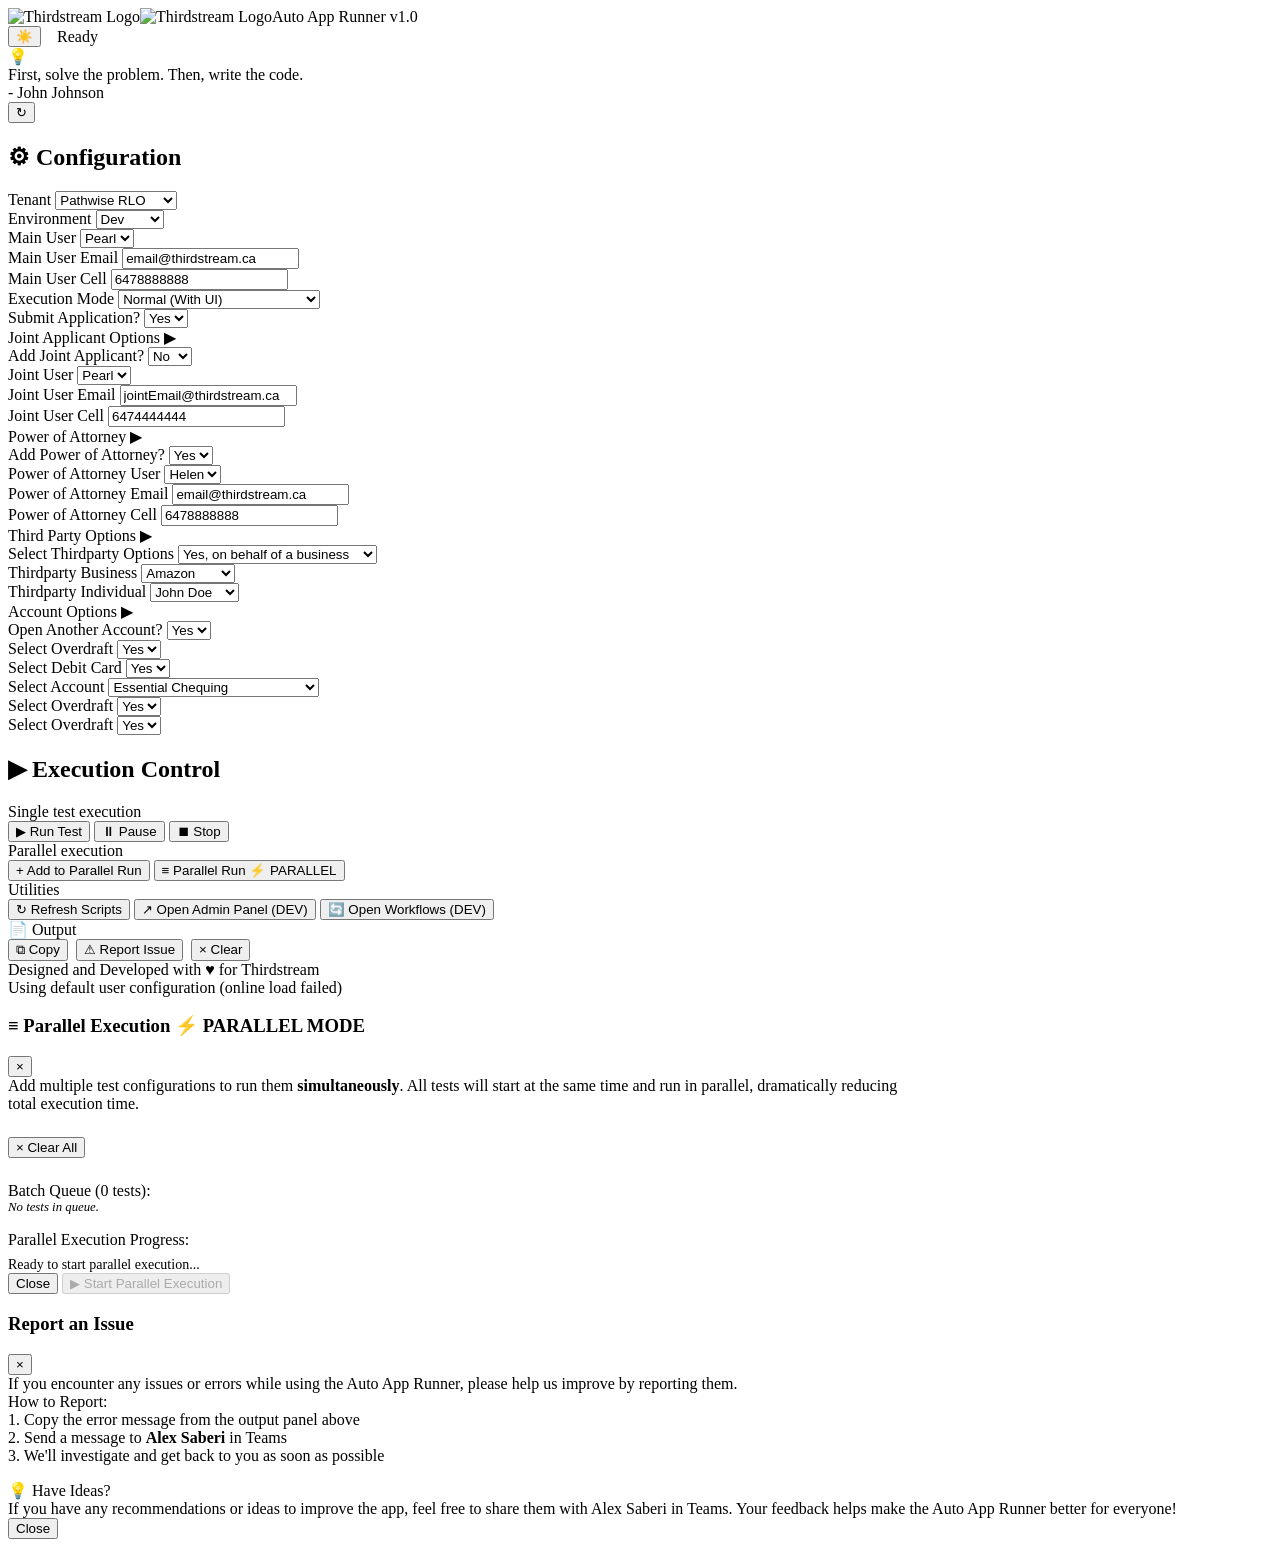
==== index.html @ 560a6ca7 "Add files via upload" ====
<!DOCTYPE html>
<html lang="en">
<head>
  <meta charset="UTF-8" />
  <meta name="viewport" content="width=device-width, initial-scale=1.0" />
  <title>Auto App Runner - Thirdstream</title>
  <link rel="stylesheet" href="styless.css">
</head>
<body>
  <div class="app-container">
    <!-- Header -->
    <header class="header">
      <div class="header-content">
        <!-- Company Logo & App Title -->
        <div style="display: flex; align-items: center;">
          <!-- Light theme logo -->
          <img src="https://static.wixstatic.com/media/897684_688e9adf83024feca004f62407679ec3~mv2.png/v1/fill/w_274,h_61,al_c,q_85,usm_0.66_1.00_0.01,enc_avif,quality_auto/1.png" 
               alt="Thirdstream Logo" 
               class="company-logo light">
          <!-- Dark theme logo -->
          <img src="https://static.wixstatic.com/media/897684_e3dcea3ddc734ebba8bbfc84084799ba~mv2.png/v1/crop/x_279,y_426,w_4721,h_1206/fill/w_242,h_62,al_c,q_85,usm_0.66_1.00_0.01,enc_avif,quality_auto/2.png" 
               alt="Thirdstream Logo" 
               class="company-logo dark">
          <div class="app-title">
            <span class="app-name">Auto App Runner</span>
            <span class="version-tag">v1.0</span>
          </div>
        </div>
        
        <div style="display: flex; align-items: center; gap: 1rem;">
          <!-- Theme Toggle -->
          <button id="themeToggle" class="theme-toggle" title="Toggle theme">
            <div class="theme-toggle-slider">
              <span id="themeIcon">☀️</span>
            </div>
          </button>
          
          <!-- Status Indicator -->
          <div id="statusIndicator" class="status-indicator ready">
            <div class="status-dot"></div>
            <span id="statusText">Ready</span>
          </div>
        </div>
      </div>
    </header>

    <!-- Main Content -->
    <main class="main-content">
      <!-- Daily Motivation Banner -->
      <div class="motivation-banner">
        <div class="motivation-content">
          <div class="motivation-icon">💡</div>
          <div class="motivation-text">
            <div class="motivation-quote" id="motivationQuote">
              "Quality is not an act, it is a habit."
            </div>
            <div class="motivation-author" id="motivationAuthor">
              - Aristotle
            </div>
          </div>
          <button class="motivation-refresh" id="refreshMotivation" title="New quote">
            ↻
          </button>
        </div>
      </div>

      <div class="content-grid">
        <!-- Configuration Panel -->
        <div class="card">
          <div class="card-header">
            <h2 class="card-title">
              ⚙ Configuration
            </h2>
          </div>
          <div class="card-body">
            <!-- Basic Settings -->
            <div class="form-section">
              <div class="form-group">
                <label class="form-label" for="scriptSelect">Tenant</label>
                <select id="scriptSelect" class="form-control">
                  <option value="pathwise">Pathwise RLO</option>
                  <option value="kawartha">Kawartha RDO</option>
                  <option value="sunshine">Sunshine RDO</option>
                  <option value="hubert">Hubert RDO</option>
                  <option value="assiniboine">Assiniboine</option>
                  <option value="coastal">Coastal RLO</option>
                  <option value="wealthone">WealthOne RDO</option>
                  <option value="vancity">Vancity</option>
                  <option value="keystonerdo">Keystone RDO</option>
                  <option value="keystonerdi">Keystone RDI</option>
                  <option value="parama">Parama RDI</option>
                  <option value="rocky">Rocky RDO</option>
                </select>
              </div>

              <div class="form-grid">
                <div class="form-group">
                  <label class="form-label" for="envSelect">Environment</label>
                  <select id="envSelect" class="form-control">
                    <option value="dev">Dev</option>
                    <option value="qa">QA</option>
                    <option value="test">Test</option>
                    <option value="staging">Staging</option>
                    <option value="prod">Prod</option>
                  </select>
                </div>
                
                <div class="form-group">
                  <label class="form-label" for="mainUserSelect">Main User</label>
                  <select id="mainUserSelect" class="form-control">
                    <option>Pearl</option>
                    <option>Chrit</option>
                  </select>
                </div>
              </div>

              <div class="form-grid">
                <div class="form-group">
                  <label class="form-label" for="mainEmail">Main User Email</label>
                  <input type="email" id="mainEmail" class="form-control" placeholder="alex.saberi@thirdstream.ca" value="email@thirdstream.ca" />
                </div>
                
                <div class="form-group">
                  <label class="form-label" for="mainCell">Main User Cell</label>
                  <input type="text" id="mainCell" class="form-control" placeholder="6478543392" value="6478888888" />
                </div>
              </div>

              <div class="form-group">
                <label class="form-label" for="executionMode">Execution Mode</label>
                <select id="executionMode" class="form-control">
                  <option value="headed">Normal (With UI)</option>
                  <option value="headless">Headless (Without UI - Faster)</option>
                  <option value="debug">Debug (Step-by-step with UI)</option>
                </select>
              </div>

              <div class="form-group">
                <label class="form-label" for="submitApplication">Submit Application?</label>
                <select id="submitApplication" class="form-control">
                  <option value="Yes">Yes</option>
                  <option value="No">No</option>
                </select>
              </div>
            </div>

            <!-- Dynamic Sections -->
            <!-- Joint Applicant Section -->
            <div id="jointSection" class="toggle-section hidden">
              <div class="toggle-header" onclick="toggleSection('jointContent')">
                <span>Joint Applicant Options</span>
                <span class="toggle-icon">▶</span>
              </div>
              <div id="jointContent" class="toggle-content">
                <div class="form-group">
                  <label class="form-label" for="addJointSelect">Add Joint Applicant?</label>
                  <select id="addJointSelect" class="form-control">
                    <option value="No">No</option>
                    <option value="Yes">Yes</option>
                  </select>
                </div>

                <div class="form-group">
                  <label class="form-label" for="jointUserSelect">Joint User</label>
                  <select id="jointUserSelect" class="form-control">
                    <option>Helen</option>
                    <option>Sherri</option>
                    <option>Morgan</option>
                    <option>Francisco</option>
                    <option>Rhoda</option>
                    <option>Maximo</option>
                    <option>Kasey</option>
                    <option>Sid</option>
                    <option>Ambrose</option>
                    <option>Scot</option>
                    <option>Mona</option>
                    <option>Anne</option>
                    <option>Gino</option>
                    <option>Stan</option>
                  </select>
                </div>

                <div class="form-grid">
                  <div class="form-group">
                    <label class="form-label" for="jointEmail">Joint User Email</label>
                    <input type="email" id="jointEmail" class="form-control" placeholder="joint.alex.saberi@thirdstream.ca" value="jointEmail@thirdstream.ca" />
                  </div>
                  
                  <div class="form-group">
                    <label class="form-label" for="jointCell">Joint User Cell</label>
                    <input type="text" id="jointCell" class="form-control" placeholder="6478543394" value="6474444444" />
                  </div>
                </div>
              </div>
            </div>

            <!-- Power of Attorney Section -->
            <div id="powerSection" class="toggle-section hidden">
              <div class="toggle-header" onclick="toggleSection('powerContent')">
                <span>Power of Attorney</span>
                <span class="toggle-icon">▶</span>
              </div>
              <div id="powerContent" class="toggle-content">
                <div class="form-group">
                  <label class="form-label" for="addPowerOfAttorney">Add Power of Attorney?</label>
                  <select id="addPowerOfAttorney" class="form-control">
                    <option value="Yes">Yes</option>
                    <option value="No">No</option>
                  </select>
                </div>

                <div class="form-group">
                  <label class="form-label" for="powerUserSelect">Power of Attorney User</label>
                  <select id="powerUserSelect" class="form-control">
                    <option>Helen</option>
                    <option>Tom</option>
                  </select>
                </div>

                <div class="form-grid">
                  <div class="form-group">
                    <label class="form-label" for="powerEmail">Power of Attorney Email</label>
                    <input type="email" id="powerEmail" class="form-control" placeholder="alex.saberi@thirdstream.ca" value="email@thirdstream.ca" />
                  </div>
                  
                  <div class="form-group">
                    <label class="form-label" for="powerCell">Power of Attorney Cell</label>
                    <input type="text" id="powerCell" class="form-control" placeholder="6478543392" value="6478888888" />
                  </div>
                </div>
              </div>
            </div>

            <!-- Third Party Section -->
            <div id="thirdpartySection" class="toggle-section hidden">
              <div class="toggle-header" onclick="toggleSection('thirdpartyContent')">
                <span>Third Party Options</span>
                <span class="toggle-icon">▶</span>
              </div>
              <div id="thirdpartyContent" class="toggle-content">
                <div class="form-group">
                  <label class="form-label" for="selectThirdpartyOptions">Select Thirdparty Options</label>
                  <select id="selectThirdpartyOptions" class="form-control">
                    <option value="Yes, on behalf of a business">Yes, on behalf of a business</option>
                    <option value="Yes, on behalf of an individual">Yes, on behalf of an individual</option>
                    <option value="No">No</option>
                  </select>
                </div>

                <div class="form-group" id="thirdpartyBusinessGroup">
                  <label class="form-label" for="thirdpartyBusiness">Thirdparty Business</label>
                  <select id="thirdpartyBusiness" class="form-control">
                    <option value="amazon">Amazon</option>
                    <option value="thirdstream">Thirdstream</option>
                  </select>
                </div>

                <div class="form-group hidden" id="thirdpartyIndividualGroup">
                  <label class="form-label" for="thirdpartyIndividual">Thirdparty Individual</label>
                  <select id="thirdpartyIndividual" class="form-control">
                    <option value="johnDoe">John Doe</option>
                    <option value="janeSmith">Jane Smith</option>
                  </select>
                </div>
              </div>
            </div>

            <!-- Account Options Section -->
            <div id="accountOptionsSection" class="toggle-section hidden">
              <div class="toggle-header" onclick="toggleSection('accountContent')">
                <span>Account Options</span>
                <span class="toggle-icon">▶</span>
              </div>
              <div id="accountContent" class="toggle-content">
                <div class="form-group">
                  <label class="form-label" for="openAnotherAccount">Open Another Account?</label>
                  <select id="openAnotherAccount" class="form-control">
                    <option value="Yes">Yes</option>
                    <option value="No">No</option>
                  </select>
                </div>

                <!-- Assiniboine-specific options -->
                <div id="assiniboineOptions" class="hidden">
                  <div class="form-grid">
                    <div class="form-group">
                      <label class="form-label" for="selectOverdraft">Select Overdraft</label>
                      <select id="selectOverdraft" class="form-control">
                        <option value="Yes">Yes</option>
                        <option value="No">No</option>
                      </select>
                    </div>

                    <div class="form-group">
                      <label class="form-label" for="selectDebitCard">Select Debit Card</label>
                      <select id="selectDebitCard" class="form-control">
                        <option value="Yes">Yes</option>
                        <option value="No">No</option>
                      </select>
                    </div>
                  </div>
                </div>

                <!-- Vancity-specific options -->
                <div id="vancityOptions" class="hidden">
                  <div class="form-group">
                    <label class="form-label" for="selectAccount">Select Account</label>
                    <select id="selectAccount" class="form-control">
                      <option value="Essential Chequing">Essential Chequing</option>
                      <option value="Essential Plus Chequing">Essential Plus Chequing</option>
                      <option value="Jumpstart High Interest Savings">Jumpstart High Interest Savings</option>
                      <option value="Pay As You Go Chequing">Pay As You Go Chequing</option>
                      <option value="Total Chequing">Total Chequing</option>
                    </select>
                  </div>
                </div>

                <!-- Keystone RDO-specific options -->
                <div id="keystoneOptions" class="hidden">
                  <div class="form-group">
                    <label class="form-label" for="selectOverdraftKeystone">Select Overdraft</label>
                    <select id="selectOverdraftKeystone" class="form-control">
                      <option value="Yes">Yes</option>
                      <option value="No">No</option>
                    </select>
                  </div>
                </div>

                <!-- Keystone RDI-specific options -->
                <div id="keystoneRDIOptions" class="hidden">
                  <div class="form-group">
                    <label class="form-label" for="selectOverdraftKeystoneRDI">Select Overdraft</label>
                    <select id="selectOverdraftKeystoneRDI" class="form-control">
                      <option value="Yes">Yes</option>
                      <option value="No">No</option>
                    </select>
                  </div>
                </div>
              </div>
            </div>
          </div>
        </div>

        <!-- Execution Panel -->
        <div class="card">
          <div class="card-header">
            <h2 class="card-title">
              ▶ Execution Control
            </h2>
          </div>
          <div class="card-body">
            <!-- Single Test Execution -->
            <div class="form-section">
              <div class="section-title">Single test execution</div>
              <div class="button-group">
                <button id="runTest" class="btn btn-primary">
                  ▶ Run Test
                </button>
                <button id="pauseTest" class="btn btn-warning hidden">
                  ⏸ Pause
                </button>
                <button id="stopTest" class="btn btn-danger hidden">
                  ⏹ Stop
                </button>
              </div>
            </div>

            <!-- Batch Execution -->
            <div class="form-section">
              <div class="section-title">Parallel execution</div>
              <div class="button-group">
                <button id="addToBatchFromMain" class="btn btn-success">
                  + Add to Parallel Run
                </button>
                <button id="batchRun" class="btn btn-success">
                  ≡ Parallel Run
                  <span class="parallel-badge">
                    ⚡ PARALLEL
                  </span>
                </button>
              </div>
            </div>

            <!-- Utilities -->
            <div class="form-section">
              <div class="section-title">Utilities</div>
              <div class="button-group">
                <button id="refreshButton" class="btn btn-secondary">
                  ↻ Refresh Scripts
                </button>
                <button id="openAdminLink" class="btn btn-primary">
                  ↗ Open Admin Panel (DEV)
                </button>
                <button id="openWorkflowsLink" class="btn btn-primary">
                  🔄 Open Workflows (DEV)
                </button>
              </div>
            </div>

            <div id="status" class="status hidden"></div>
          </div>
        </div>

        <!-- Output Panel -->
        <div class="output-panel">
          <div class="output-header">
            <div class="output-title">📄 Output</div>
            <div style="display: flex; gap: 0.5rem;">
              <button id="copyOutput" class="btn btn-success btn-sm">
                ⧉ Copy
              </button>
              <button id="reportIssue" class="btn btn-primary btn-sm">
                ⚠ Report Issue
              </button>
              <button id="clearOutput" class="btn btn-secondary btn-sm">
                × Clear
              </button>
            </div>
          </div>
          <div id="output" class="output-content"></div>
        </div>
      </div>
    </main>

    <!-- Footer -->
    <footer class="footer">
      <div class="footer-text">
        <span>Designed and Developed with</span>
        <span class="footer-heart">♥</span>
        <span>for Thirdstream</span>
      </div>
    </footer>
  </div>

  <!-- Toast Notification -->
  <div id="notification" class="notification"></div>

  <!-- Parallel Batch Execution Modal -->
  <div id="batchModal" class="modal">
    <div class="modal-content" style="max-width: 900px; width: 95%;">
      <div class="modal-header">
        <h3 class="modal-title">
          ≡ Parallel Execution
          <span class="parallel-badge">
            ⚡ PARALLEL MODE
          </span>
        </h3>
        <button class="modal-close" onclick="closeBatchModal()">&times;</button>
      </div>
      <div class="modal-body">
        <div class="modal-text" style="margin-bottom: 1.5rem;">
          Add multiple test configurations to run them <strong>simultaneously</strong>. All tests will start at the same time and run in parallel, dramatically reducing total execution time.
        </div>
        
        <!-- Clear Batch Button -->
        <div style="margin-bottom: 1.5rem;">
          <button id="clearBatch" class="btn btn-secondary btn-sm">
            × Clear All
          </button>
        </div>

        <!-- Batch Queue Display -->
        <div class="modal-contact">
          <div class="modal-contact-title">Batch Queue (<span id="batchCount">0</span> tests):</div>
          <div id="batchQueue" class="modal-contact-info" style="max-height: 200px; overflow-y: auto; font-size: 0.8rem;">
            <div style="color: var(--text-secondary); font-style: italic;">No tests in queue.</div>
          </div>
        </div>

        <!-- Parallel Progress -->
        <div id="batchProgress" class="hidden" style="margin-top: 1rem;">
          <div class="modal-contact-title">Parallel Execution Progress:</div>
          <div class="parallel-progress">
            <div class="parallel-progress-bar">
              <div id="batchProgressBar" class="parallel-progress-fill"></div>
            </div>
          </div>
          <div id="batchStatus" style="font-size: 0.875rem; color: var(--text-secondary); margin-top: 0.5rem;">Ready to start parallel execution...</div>
        </div>
      </div>
      <div class="modal-footer">
        <button class="btn btn-secondary btn-sm" onclick="closeBatchModal()">Close</button>
        <button id="startBatch" class="btn btn-primary btn-sm" disabled>
          ▶ Start Parallel Execution
        </button>
      </div>
    </div>
  </div>

  <!-- Report Issue Modal -->
  <div id="reportModal" class="modal">
    <div class="modal-content">
      <div class="modal-header">
        <h3 class="modal-title">Report an Issue</h3>
        <button class="modal-close" onclick="closeReportModal()">&times;</button>
      </div>
      <div class="modal-body">
        <div class="modal-text">
          If you encounter any issues or errors while using the Auto App Runner, please help us improve by reporting them.
        </div>
        <div class="modal-contact">
          <div class="modal-contact-title">How to Report:</div>
          <div class="modal-contact-info">
            1. Copy the error message from the output panel above<br>
            2. Send a message to <strong>Alex Saberi</strong> in Teams<br>
            3. We'll investigate and get back to you as soon as possible
          </div>
        </div>
        <div class="modal-contact" style="margin-top: 1rem;">
          <div class="modal-contact-title">💡 Have Ideas?</div>
          <div class="modal-contact-info">
            If you have any recommendations or ideas to improve the app, feel free to share them with Alex Saberi in Teams. Your feedback helps make the Auto App Runner better for everyone!
          </div>
        </div>
      </div>
      <div class="modal-footer">
        <button class="btn btn-secondary btn-sm" onclick="closeReportModal()">Close</button>
      </div>
    </div>
  </div>

  <script>
    // Global user configuration - loaded from online source
    let userConfig = {};

    // Default fallback configuration in case online loading fails
    const defaultUserConfig = {
      pathwise: ['Pearl', 'Chrit'],
      hubert: ['Helen', 'Sherri', 'Morgan', 'Rhoda', 'Maximo', 'Kasey', 'Sid', 'Scot'],
      assiniboine: ['Helen', 'Jaime'],
      coastal: ['Pearl', 'Chrit'],
      wealthone: ['Helen', 'Sandra'],
      vancity: ['Helen'],
      keystonerdo: ['Helen', 'Sherri'],
      keystonerdi: ['Helen', 'Tom'],
      parama: ['Sue'],
      rocky: ['Helen', 'Sandra'],
      kawartha: ['Pearl', 'Tim'],
      sunshine: ['Chrit', 'DEREK']
    };

    // Load user configuration from online source
    async function loadUserConfiguration() {
      try {
        console.log('Loading user configuration from online source...');
        const result = await window.electronAPI.loadUserConfig();
        
        if (result.success && result.config) {
          userConfig = result.config;
          console.log('User configuration loaded successfully:', userConfig);
          window.showNotification('User configuration updated from online source', 'success');
        } else {
          throw new Error(result.error || 'Failed to load user configuration');
        }
      } catch (error) {
        console.error('Failed to load online user configuration, using defaults:', error);
        userConfig = defaultUserConfig;
        window.showNotification('Using default user configuration (online load failed)', 'warning');
      }
    }

    const adminUrls = {
      sunshine: {
        dev: 'https://sunshine.sites.dev.thirdstream.ca/admin/deposits/en/app/applications',
        qa: 'https://sunshine.sites.qa.thirdstream.ca/admin/deposits/en/app/applications',
        test: 'https://sunshine.sites.test.thirdstream.ca/admin/deposits/en/app/applications',
        staging: 'https://sunshine.sites.staging.thirdstream.ca/admin/deposits/en/app/applications',
        prod: 'https://sunshine.sites.prod.thirdstream.ca/admin/deposits/en/app/applications'
      },
      kawartha: {
        dev: 'https://kawartha.sites.dev.thirdstream.ca/admin/deposits/en/app/applications',
        qa: 'https://kawartha.sites.qa.thirdstream.ca/admin/deposits/en/app/applications',
        test: 'https://kawartha.sites.test.thirdstream.ca/admin/deposits/en/app/applications',
        staging: 'https://kawartha.sites.staging.thirdstream.ca/admin/deposits/en/app/applications',
        prod: 'https://kawartha.sites.prod.thirdstream.ca/admin/deposits/en/app/applications'
      },
      pathwise: {
        dev: 'https://pathwise.sites.dev.thirdstream.ca/admin/deposits/en/app/applications',
        qa: 'https://pathwise.sites.qa.thirdstream.ca/admin/deposits/en/app/applications',
        test: 'https://pathwise.sites.test.thirdstream.ca/admin/deposits/en/app/applications',
        staging: 'https://pathwise.sites.staging.thirdstream.ca/admin/deposits/en/app/applications',
        prod: 'https://pathwise.sites.prod.thirdstream.ca/admin/deposits/en/app/applications'
      },
      hubert: {
        dev: 'https://hubert.sites.dev.thirdstream.ca/admin/deposits/en/app/applications',
        qa: 'https://hubert.sites.qa.thirdstream.ca/admin/deposits/en/app/applications',
        test: 'https://hubert.sites.test.thirdstream.ca/admin/deposits/en/app/applications',
        staging: 'https://hubert.sites.staging.thirdstream.ca/admin/deposits/en/app/applications',
        prod: 'https://hubert.sites.prod.thirdstream.ca/admin/deposits/en/app/applications'
      },
      assiniboine: {
        dev: 'https://assiniboine.sites.dev.thirdstream.ca/admin/deposits/en/app/applications',
        qa: 'https://assiniboine.sites.qa.thirdstream.ca/admin/deposits/en/app/applications',
        test: 'https://assiniboine.sites.test.thirdstream.ca/admin/deposits/en/app/applications',
        staging: 'https://assiniboine.sites.staging.thirdstream.ca/admin/deposits/en/app/applications',
        prod: 'https://assiniboine.sites.prod.thirdstream.ca/admin/deposits/en/app/applications'
      },
      coastal: {
        dev: 'https://coastal.sites.dev.thirdstream.ca/admin/deposits/en/app/applications',
        qa: 'https://coastal.sites.qa.thirdstream.ca/admin/deposits/en/app/applications',
        test: 'https://coastal.sites.test.thirdstream.ca/admin/deposits/en/app/applications',
        staging: 'https://coastal.sites.staging.thirdstream.ca/admin/deposits/en/app/applications',
        prod: 'https://coastal.sites.prod.thirdstream.ca/admin/deposits/en/app/applications'
      },
      wealthone: {
        dev: 'https://wealthone.sites.dev.thirdstream.ca/admin/deposits/en/app/applications',
        qa: 'https://wealthone.sites.qa.thirdstream.ca/admin/deposits/en/app/applications',
        test: 'https://wealthone.sites.test.thirdstream.ca/admin/deposits/en/app/applications',
        staging: 'https://wealthone.sites.staging.thirdstream.ca/admin/deposits/en/app/applications',
        prod: 'https://wealthone.sites.prod.thirdstream.ca/admin/deposits/en/app/applications'
      },
      vancity: {
        dev: 'https://vancity.sites.dev.thirdstream.ca/admin/deposits/en/app/applications',
        qa: 'https://vancity.sites.qa.thirdstream.ca/admin/deposits/en/app/applications',
        test: 'https://vancity.sites.test.thirdstream.ca/admin/deposits/en/app/applications',
        staging: 'https://vancity.sites.staging.thirdstream.ca/admin/deposits/en/app/applications',
        prod: 'https://vancity.sites.prod.thirdstream.ca/admin/deposits/en/app/applications'
      },
      keystonerdo: {
        dev: 'https://keystonerdo.sites.dev.thirdstream.ca/admin/deposits/en/app/applications',
        qa: 'https://keystonerdo.sites.qa.thirdstream.ca/admin/deposits/en/app/applications',
        test: 'https://keystonerdo.sites.test.thirdstream.ca/admin/deposits/en/app/applications',
        staging: 'https://keystonerdo.sites.staging.thirdstream.ca/admin/deposits/en/app/applications',
        prod: 'https://keystonerdo.sites.prod.thirdstream.ca/admin/deposits/en/app/applications'
      },
      keystonerdi: {
        dev: 'https://keystonerdi.sites.dev.thirdstream.ca/admin/deposits/en/app/applications',
        qa: 'https://keystonerdi.sites.qa.thirdstream.ca/admin/deposits/en/app/applications',
        test: 'https://keystonerdi.sites.test.thirdstream.ca/admin/deposits/en/app/applications',
        staging: 'https://keystonerdi.sites.staging.thirdstream.ca/admin/deposits/en/app/applications',
        prod: 'https://keystonerdi.sites.prod.thirdstream.ca/admin/deposits/en/app/applications'
      },
      parama: {
        dev: 'https://parama.sites.dev.thirdstream.ca/admin/deposits/en/app/applications',
        qa: 'https://parama.sites.qa.thirdstream.ca/admin/deposits/en/app/applications',
        test: 'https://parama.sites.test.thirdstream.ca/admin/deposits/en/app/applications',
        staging: 'https://parama.sites.staging.thirdstream.ca/admin/deposits/en/app/applications',
        prod: 'https://parama.sites.prod.thirdstream.ca/admin/deposits/en/app/applications'
      },
      rocky: {
        dev: 'https://rocky.sites.dev.thirdstream.ca/admin/deposits/en/app/applications',
        qa: 'https://rocky.sites.qa.thirdstream.ca/admin/deposits/en/app/applications',
        test: 'https://rocky.sites.test.thirdstream.ca/admin/deposits/en/app/applications',
        staging: 'https://rocky.sites.staging.thirdstream.ca/admin/deposits/en/app/applications',
        prod: 'https://rocky.sites.prod.thirdstream.ca/admin/deposits/en/app/applications'
      }
    };

    // Workflow URLs for all tenants
    const workflowUrls = {
      sunshine: {
        dev: 'https://support.dev.thirdstream.ca/tenants/sunshine/workflows',
        qa: 'https://support.qa.thirdstream.ca/tenants/sunshine/workflows',
        test: 'https://support.test.thirdstream.ca/tenants/sunshine/workflows',
        staging: 'https://support.staging.thirdstream.ca/tenants/sunshine/workflows',
        prod: 'https://support.prod.thirdstream.ca/tenants/sunshine/workflows'
      },
      kawartha: {
        dev: 'https://support.dev.thirdstream.ca/tenants/kawartha/workflows',
        qa: 'https://support.qa.thirdstream.ca/tenants/kawartha/workflows',
        test: 'https://support.test.thirdstream.ca/tenants/kawartha/workflows',
        staging: 'https://support.staging.thirdstream.ca/tenants/kawartha/workflows',
        prod: 'https://support.prod.thirdstream.ca/tenants/kawartha/workflows'
      },
      pathwise: {
        dev: 'https://support.dev.thirdstream.ca/tenants/pathwise/workflows',
        qa: 'https://support.qa.thirdstream.ca/tenants/pathwise/workflows',
        test: 'https://support.test.thirdstream.ca/tenants/pathwise/workflows',
        staging: 'https://support.staging.thirdstream.ca/tenants/pathwise/workflows',
        prod: 'https://support.prod.thirdstream.ca/tenants/pathwise/workflows'
      },
      hubert: {
        dev: 'https://support.dev.thirdstream.ca/tenants/hubert/workflows',
        qa: 'https://support.qa.thirdstream.ca/tenants/hubert/workflows',
        test: 'https://support.test.thirdstream.ca/tenants/hubert/workflows',
        staging: 'https://support.staging.thirdstream.ca/tenants/hubert/workflows',
        prod: 'https://support.prod.thirdstream.ca/tenants/hubert/workflows'
      },
      assiniboine: {
        dev: 'https://support.dev.thirdstream.ca/tenants/assiniboine/workflows',
        qa: 'https://support.qa.thirdstream.ca/tenants/assiniboine/workflows',
        test: 'https://support.test.thirdstream.ca/tenants/assiniboine/workflows',
        staging: 'https://support.staging.thirdstream.ca/tenants/assiniboine/workflows',
        prod: 'https://support.prod.thirdstream.ca/tenants/assiniboine/workflows'
      },
      coastal: {
        dev: 'https://support.dev.thirdstream.ca/tenants/coastal/workflows',
        qa: 'https://support.qa.thirdstream.ca/tenants/coastal/workflows',
        test: 'https://support.test.thirdstream.ca/tenants/coastal/workflows',
        staging: 'https://support.staging.thirdstream.ca/tenants/coastal/workflows',
        prod: 'https://support.prod.thirdstream.ca/tenants/coastal/workflows'
      },
      wealthone: {
        dev: 'https://support.dev.thirdstream.ca/tenants/wealthone/workflows',
        qa: 'https://support.qa.thirdstream.ca/tenants/wealthone/workflows',
        test: 'https://support.test.thirdstream.ca/tenants/wealthone/workflows',
        staging: 'https://support.staging.thirdstream.ca/tenants/wealthone/workflows',
        prod: 'https://support.prod.thirdstream.ca/tenants/wealthone/workflows'
      },
      vancity: {
        dev: 'https://support.dev.thirdstream.ca/tenants/vancity/workflows',
        qa: 'https://support.qa.thirdstream.ca/tenants/vancity/workflows',
        test: 'https://support.test.thirdstream.ca/tenants/vancity/workflows',
        staging: 'https://support.staging.thirdstream.ca/tenants/vancity/workflows',
        prod: 'https://support.prod.thirdstream.ca/tenants/vancity/workflows'
      },
      keystonerdo: {
        dev: 'https://support.dev.thirdstream.ca/tenants/keystonerdo/workflows',
        qa: 'https://support.qa.thirdstream.ca/tenants/keystonerdo/workflows',
        test: 'https://support.test.thirdstream.ca/tenants/keystonerdo/workflows',
        staging: 'https://support.staging.thirdstream.ca/tenants/keystonerdo/workflows',
        prod: 'https://support.prod.thirdstream.ca/tenants/keystonerdo/workflows'
      },
      keystonerdi: {
        dev: 'https://support.dev.thirdstream.ca/tenants/keystonerdi/workflows',
        qa: 'https://support.qa.thirdstream.ca/tenants/keystonerdi/workflows',
        test: 'https://support.test.thirdstream.ca/tenants/keystonerdi/workflows',
        staging: 'https://support.staging.thirdstream.ca/tenants/keystonerdi/workflows',
        prod: 'https://support.prod.thirdstream.ca/tenants/keystonerdi/workflows'
      },
      parama: {
        dev: 'https://support.dev.thirdstream.ca/tenants/parama/workflows',
        qa: 'https://support.qa.thirdstream.ca/tenants/parama/workflows',
        test: 'https://support.test.thirdstream.ca/tenants/parama/workflows',
        staging: 'https://support.staging.thirdstream.ca/tenants/parama/workflows',
        prod: 'https://support.prod.thirdstream.ca/tenants/parama/workflows'
      },
      rocky: {
        dev: 'https://support.dev.thirdstream.ca/tenants/rocky/workflows',
        qa: 'https://support.qa.thirdstream.ca/tenants/rocky/workflows',
        test: 'https://support.test.thirdstream.ca/tenants/rocky/workflows',
        staging: 'https://support.staging.thirdstream.ca/tenants/rocky/workflows',
        prod: 'https://support.prod.thirdstream.ca/tenants/rocky/workflows'
      }
    };

    // Function to update admin panel button text
    function updateAdminPanelButton() {
      const selectedEnvironment = document.getElementById('envSelect').value;
      const adminButton = document.getElementById('openAdminLink');
      const workflowButton = document.getElementById('openWorkflowsLink');
      
      if (adminButton) {
        adminButton.textContent = `↗ Open Admin Panel (${selectedEnvironment.toUpperCase()})`;
      }
      
      if (workflowButton) {
        workflowButton.textContent = `🔄 Open Workflows (${selectedEnvironment.toUpperCase()})`;
      }
    }

    async function openWorkflows() {
      const selectedScript = document.getElementById('scriptSelect').value;
      const selectedEnvironment = document.getElementById('envSelect').value;
      
      console.log('Opening workflows for:', selectedScript, selectedEnvironment);
      
      // Get the workflow URL for the selected script and environment
      if (workflowUrls[selectedScript] && workflowUrls[selectedScript][selectedEnvironment]) {
        const workflowUrl = workflowUrls[selectedScript][selectedEnvironment];
        console.log('Workflow URL:', workflowUrl);
        
        try {
          // Check if electronAPI is available
          if (!window.electronAPI || !window.electronAPI.openExternalLink) {
            console.error('electronAPI.openExternalLink not available, using fallback');
            // Fallback: try to use window.open as last resort
            window.open(workflowUrl, '_blank');
            window.showNotification('Opened workflows (fallback method)', 'success');
            return;
          }
          
          // Open in default browser using Electron's shell
          const result = await window.electronAPI.openExternalLink(workflowUrl);
          console.log('Result from openExternalLink:', result);
          
          if (result && result.success) {
            // Show success notification
            const scriptNames = {
              pathwise: 'Pathwise RLO',
              kawartha: 'Kawartha RDO',
              sunshine: 'Sunshine RDO',
              hubert: 'Hubert RDO',
              assiniboine: 'Assiniboine',
              coastal: 'Coastal RLO',
              wealthone: 'WealthOne RDO',
              vancity: 'Vancity',
              keystonerdo: 'Keystone RDO',
              keystonerdi: 'Keystone RDI',
              parama: 'Parama RDI',
              rocky: 'Rocky RDO'
            };
            
            const scriptName = scriptNames[selectedScript] || selectedScript;
            window.showNotification(`Opened ${scriptName} ${selectedEnvironment.toUpperCase()} workflows in browser`, 'success');
          } else {
            console.error('Failed to open external link:', result ? result.error : 'Unknown error');
            // Try fallback method
            console.log('Trying fallback method...');
            window.open(workflowUrl, '_blank');
            window.showNotification('Opened workflows (fallback method)', 'success');
          }
        } catch (error) {
          console.error('Error opening workflows:', error);
          // Try fallback method
          try {
            console.log('Trying fallback method due to error...');
            window.open(workflowUrl, '_blank');
            window.showNotification('Opened workflows (fallback method)', 'success');
          } catch (fallbackError) {
            console.error('Fallback method also failed:', fallbackError);
            window.showNotification(`Error opening workflows: ${error.message}`, 'error');
          }
        }
      } else {
        // Show error if workflow URL not available
        console.log('Workflow URL not found for:', selectedScript, selectedEnvironment);
        window.showNotification('Workflows not available for this tenant/environment', 'warning');
      }
    }

    async function openAdminPanel() {
      const selectedScript = document.getElementById('scriptSelect').value;
      const selectedEnvironment = document.getElementById('envSelect').value;
      
      console.log('Opening admin panel for:', selectedScript, selectedEnvironment);
      
      // Get the admin URL for the selected script and environment
      if (adminUrls[selectedScript] && adminUrls[selectedScript][selectedEnvironment]) {
        const adminUrl = adminUrls[selectedScript][selectedEnvironment];
        console.log('Admin URL:', adminUrl);
        
        try {
          // Check if electronAPI is available
          if (!window.electronAPI || !window.electronAPI.openExternalLink) {
            console.error('electronAPI.openExternalLink not available, using fallback');
            // Fallback: try to use window.open as last resort
            window.open(adminUrl, '_blank');
            window.showNotification('Opened admin panel (fallback method)', 'success');
            return;
          }
          
          // Open in default browser using Electron's shell
          const result = await window.electronAPI.openExternalLink(adminUrl);
          console.log('Result from openExternalLink:', result);
          
          if (result && result.success) {
            // Show success notification
            const scriptNames = {
              pathwise: 'Pathwise RLO',
              kawartha: 'Kawartha RDO',
              sunshine: 'Sunshine RDO',
              hubert: 'Hubert RDO',
              assiniboine: 'Assiniboine',
              coastal: 'Coastal RLO',
              wealthone: 'WealthOne RDO',
              vancity: 'Vancity',
              keystonerdo: 'Keystone RDO',
              keystonerdi: 'Keystone RDI',
              parama: 'Parama RDI',
              rocky: 'Rocky RDO'
            };
            
            const scriptName = scriptNames[selectedScript] || selectedScript;
            window.showNotification(`Opened ${scriptName} ${selectedEnvironment.toUpperCase()} admin panel in browser`, 'success');
          } else {
            console.error('Failed to open external link:', result ? result.error : 'Unknown error');
            // Try fallback method
            console.log('Trying fallback method...');
            window.open(adminUrl, '_blank');
            window.showNotification('Opened admin panel (fallback method)', 'success');
          }
        } catch (error) {
          console.error('Error opening admin panel:', error);
          // Try fallback method
          try {
            console.log('Trying fallback method due to error...');
            window.open(adminUrl, '_blank');
            window.showNotification('Opened admin panel (fallback method)', 'success');
          } catch (fallbackError) {
            console.error('Fallback method also failed:', fallbackError);
            window.showNotification(`Error opening admin panel: ${error.message}`, 'error');
          }
        }
      } else {
        // Show error if admin URL not available
        console.log('Admin URL not found for:', selectedScript, selectedEnvironment);
        window.showNotification('Admin panel not available for this tenant/environment', 'warning');
      }
    }

    const motivationalQuotes = [
      { quote: "Quality is not an act, it is a habit.", author: "Aristotle" },
      { quote: "The bitterness of poor quality remains long after the sweetness of low price is forgotten.", author: "Benjamin Franklin" },
      { quote: "Testing shows the presence, not the absence of bugs.", author: "Edsger W. Dijkstra" },
      { quote: "The goal of a designer is to listen, observe, understand, sympathize, empathize, synthesize, and glean insights.", author: "Jon Kolko" },
      { quote: "Quality means doing it right when no one is looking.", author: "Henry Ford" },
      { quote: "It is not the strongest of the species that survives, but the one most adaptable to change.", author: "Charles Darwin" },
      { quote: "The best way to predict the future is to create it.", author: "Peter Drucker" },
      { quote: "Simplicity is the ultimate sophistication.", author: "Leonardo da Vinci" },
      { quote: "First, solve the problem. Then, write the code.", author: "John Johnson" },
      { quote: "The most damaging phrase in the language is: 'We've always done it this way!'", author: "Grace Hopper" },
      { quote: "Continuous improvement is better than delayed perfection.", author: "Mark Twain" },
      { quote: "The user's perception is the only reality that matters.", author: "Unknown" }
    ];

    // Function to get random quote
    function getRandomQuote() {
      const randomIndex = Math.floor(Math.random() * motivationalQuotes.length);
      return motivationalQuotes[randomIndex];
    }

    // Function to update motivation quote
    function updateMotivationQuote() {
      const quote = getRandomQuote();
      document.getElementById('motivationQuote').textContent = quote.quote;
      document.getElementById('motivationAuthor').textContent = `- ${quote.author}`;
    }

    // Global toggle function for collapsible sections
    function toggleSection(contentId) {
      const content = document.getElementById(contentId);
      const header = content.previousElementSibling;
      
      content.classList.toggle('active');
      header.classList.toggle('active');
    }

    // Theme toggle functionality
    function initThemeToggle() {
      const themeToggle = document.getElementById('themeToggle');
      const themeIcon = document.getElementById('themeIcon');
      const html = document.documentElement;
      
      // Check for saved theme preference or default to light
      const currentTheme = localStorage.getItem('theme') || 'light';
      html.setAttribute('data-theme', currentTheme);
      updateThemeIcon(currentTheme);
      
      themeToggle.addEventListener('click', function() {
        const currentTheme = html.getAttribute('data-theme');
        const newTheme = currentTheme === 'dark' ? 'light' : 'dark';
        
        html.setAttribute('data-theme', newTheme);
        localStorage.setItem('theme', newTheme);
        updateThemeIcon(newTheme);
        
        // Show notification
        window.showNotification(`Switched to ${newTheme} theme`, 'success');
      });
    }

    function updateThemeIcon(theme) {
      const themeIcon = document.getElementById('themeIcon');
      themeIcon.textContent = theme === 'dark' ? '🌙' : '☀️';
    }

    // Modal functionality
    function openReportModal() {
      const modal = document.getElementById('reportModal');
      modal.classList.add('show');
      document.body.style.overflow = 'hidden'; // Prevent background scrolling
    }

    function closeReportModal() {
      const modal = document.getElementById('reportModal');
      modal.classList.remove('show');
      document.body.style.overflow = 'auto'; // Restore scrolling
    }

    // Parallel batch execution functionality
    let batchQueue = [];
    let isBatchRunning = false;
    let batchStats = { total: 0, running: 0, completed: 0, failed: 0 };

    function openBatchModal() {
      const modal = document.getElementById('batchModal');
      modal.classList.add('show');
      document.body.style.overflow = 'hidden';
      updateBatchQueueDisplay();
    }

    function closeBatchModal() {
      const modal = document.getElementById('batchModal');
      modal.classList.remove('show');
      document.body.style.overflow = 'auto';
    }

    function getCurrentConfiguration() {
      return {
        scriptKey: document.getElementById('scriptSelect').value,
        environment: document.getElementById('envSelect').value,
        mainUser: document.getElementById('mainUserSelect').value,
        mainEmail: document.getElementById('mainEmail').value,
        mainCell: document.getElementById('mainCell').value,
        executionMode: document.getElementById('executionMode').value,
        submitApplication: document.getElementById('submitApplication').value,
        addJoint: document.getElementById('addJointSelect').value,
        jointUser: document.getElementById('jointUserSelect').value,
        jointEmail: document.getElementById('jointEmail').value,
        jointCell: document.getElementById('jointCell').value,
        openAnotherAccount: document.getElementById('openAnotherAccount').value,
        selectOverdraft: document.getElementById('selectOverdraft') ? document.getElementById('selectOverdraft').value : 
                         document.getElementById('selectOverdraftKeystone') ? document.getElementById('selectOverdraftKeystone').value : 
                         document.getElementById('selectOverdraftKeystoneRDI') ? document.getElementById('selectOverdraftKeystoneRDI').value : null,
        selectDebitCard: document.getElementById('selectDebitCard') ? document.getElementById('selectDebitCard').value : null,
        selectAccount: document.getElementById('selectAccount') ? document.getElementById('selectAccount').value : null,
        addPowerOfAttorney: document.getElementById('addPowerOfAttorney') ? document.getElementById('addPowerOfAttorney').value : null,
        powerUser: document.getElementById('powerUserSelect') ? document.getElementById('powerUserSelect').value : null,
        powerEmail: document.getElementById('powerEmail') ? document.getElementById('powerEmail').value : null,
        powerCell: document.getElementById('powerCell') ? document.getElementById('powerCell').value : null,
        selectThirdpartyOptions: document.getElementById('selectThirdpartyOptions') ? document.getElementById('selectThirdpartyOptions').value : null,
        thirdpartyBusiness: document.getElementById('thirdpartyBusiness') ? document.getElementById('thirdpartyBusiness').value : null,
        thirdpartyIndividual: document.getElementById('thirdpartyIndividual') ? document.getElementById('thirdpartyIndividual').value : null
      };
    }

    function updateCurrentConfigDisplay() {
      const config = getCurrentConfiguration();
      const scriptNames = {
        pathwise: 'Pathwise RLO',
        kawartha: 'Kawartha RDO',
        sunshine: 'Sunshine RDO',
        hubert: 'Hubert RDO',
        assiniboine: 'Assiniboine',
        coastal: 'Coastal RLO',
        wealthone: 'WealthOne RDO',
        vancity: 'Vancity',
        keystonerdo: 'Keystone RDO',
        keystonerdi: 'Keystone RDI',
        parama: 'Parama RDI',
        rocky: 'Rocky RDO'
      };

      const display = document.getElementById('currentConfigDisplay');
      display.innerHTML = `
        <strong>Script:</strong> ${scriptNames[config.scriptKey] || config.scriptKey}<br>
        <strong>Environment:</strong> ${config.environment.toUpperCase()}<br>
        <strong>User:</strong> ${config.mainUser}<br>
        <strong>Email:</strong> ${config.mainEmail}
      `;
    }

    function addToBatch() {
      const config = getCurrentConfiguration();
      
      // Validate required fields
      if (!config.mainEmail) {
        window.showNotification('Please enter main user email', 'error');
        return;
      }
      if (!config.mainCell) {
        window.showNotification('Please enter main user cell phone', 'error');
        return;
      }

      // Add timestamp and ID
      config.id = Date.now();
      config.addedAt = new Date().toLocaleTimeString();
      config.status = 'pending';
      
      batchQueue.push(config);
      updateBatchQueueDisplay();
      window.showNotification('Configuration added to parallel batch!', 'success');
    }

    function updateBatchQueueDisplay() {
      const queueDisplay = document.getElementById('batchQueue');
      const batchCount = document.getElementById('batchCount');
      const startButton = document.getElementById('startBatch');

      batchCount.textContent = batchQueue.length;
      startButton.disabled = batchQueue.length === 0;

      if (batchQueue.length === 0) {
        queueDisplay.innerHTML = '<div style="color: var(--text-secondary); font-style: italic;">No tests in queue. Add configurations above.</div>';
        return;
      }

      const scriptNames = {
        pathwise: 'Pathwise RLO',
        kawartha: 'Kawartha RDO',
        sunshine: 'Sunshine RDO',
        hubert: 'Hubert RDO',
        assiniboine: 'Assiniboine',
        coastal: 'Coastal RLO',
        wealthone: 'WealthOne RDO',
        vancity: 'Vancity',
        keystonerdo: 'Keystone RDO',
        keystonerdi: 'Keystone RDI',
        parama: 'Parama RDI',
        rocky: 'Rocky RDO'
      };

      queueDisplay.innerHTML = batchQueue.map((config, index) => {
        const statusIcon = config.status === 'completed' ? '✅' : 
                          config.status === 'running' ? '🔄' : 
                          config.status === 'failed' ? '❌' : '⏳';
        
        // Build additional info based on configuration
        let additionalInfo = [];
        
        // Add joint applicant info if applicable
        if (config.addJoint === 'Yes' && config.jointUser) {
          additionalInfo.push(`Joint: ${config.jointUser}`);
        }
        
        // Add account options based on script type
        if (config.scriptKey === 'hubert' && config.openAnotherAccount) {
          additionalInfo.push(`Another Account: ${config.openAnotherAccount}`);
        }
        
        if (config.scriptKey === 'assiniboine') {
          if (config.openAnotherAccount) additionalInfo.push(`Another Account: ${config.openAnotherAccount}`);
          if (config.selectOverdraft) additionalInfo.push(`Overdraft: ${config.selectOverdraft}`);
          if (config.selectDebitCard) additionalInfo.push(`Debit Card: ${config.selectDebitCard}`);
        }
        
        if (config.scriptKey === 'wealthone' && config.openAnotherAccount) {
          additionalInfo.push(`Another Account: ${config.openAnotherAccount}`);
        }
        
        if (config.scriptKey === 'vancity' && config.selectAccount) {
          additionalInfo.push(`Account: ${config.selectAccount}`);
        }
        
        if (config.scriptKey === 'keystonerdo') {
          if (config.openAnotherAccount) additionalInfo.push(`Another Account: ${config.openAnotherAccount}`);
          if (config.selectOverdraft || config.selectOverdraftKeystone) {
            const overdraft = config.selectOverdraft || config.selectOverdraftKeystone;
            additionalInfo.push(`Overdraft: ${overdraft}`);
          }
        }
        
        if (config.scriptKey === 'keystonerdi') {
          if (config.addPowerOfAttorney === 'Yes' && config.powerUser) {
            additionalInfo.push(`Power of Attorney: ${config.powerUser}`);
          }
          if (config.selectThirdpartyOptions && config.selectThirdpartyOptions !== 'No') {
            additionalInfo.push(`Third Party: ${config.selectThirdpartyOptions}`);
          }
          if (config.openAnotherAccount) additionalInfo.push(`Another Account: ${config.openAnotherAccount}`);
          if (config.selectOverdraftKeystoneRDI) additionalInfo.push(`Overdraft: ${config.selectOverdraftKeystoneRDI}`);
        }
        
        if ((config.scriptKey === 'rocky' || config.scriptKey === 'kawartha' || config.scriptKey === 'sunshine') && config.openAnotherAccount) {
          additionalInfo.push(`Another Account: ${config.openAnotherAccount}`);
        }
        
        // Add submit application status for all tenants
        if (config.submitApplication) {
          additionalInfo.push(`Submit: ${config.submitApplication}`);
        }
        
        // Create the info line
        const infoLine = `${config.environment.toUpperCase()} | ${config.mainUser}${additionalInfo.length > 0 ? ' | ' + additionalInfo.join(' | ') : ''}`;
        
        return `
          <div style="display: flex; justify-content: space-between; align-items: center; padding: 0.5rem; border: 1px solid var(--border-color); border-radius: 4px; margin-bottom: 0.5rem; background: ${config.status === 'running' ? 'rgba(37, 99, 235, 0.1)' : 'transparent'};">
            <div>
              <strong>${index + 1}. ${scriptNames[config.scriptKey]}</strong><br>
              <small>${infoLine}</small>
            </div>
            <div style="display: flex; align-items: center; gap: 0.5rem;">
              <span>${statusIcon}</span>
              <button onclick="removeBatchItem(${config.id})" style="background: none; border: none; color: var(--error-color); cursor: pointer; padding: 0.25rem;" ${isBatchRunning ? 'disabled' : ''}>🗑️</button>
            </div>
          </div>
        `;
      }).join('');
    }

    function updateBatchStats() {
      // Function removed - stats no longer needed
    }

    function updateTestStatusGrid() {
      // Function removed - test status grid no longer needed
    }

    function removeBatchItem(id) {
      if (isBatchRunning) {
        window.showNotification('Cannot remove items while batch is running', 'warning');
        return;
      }
      batchQueue = batchQueue.filter(item => item.id !== id);
      updateBatchQueueDisplay();
      window.showNotification('Item removed from batch', 'success');
    }

    function clearBatch() {
      if (isBatchRunning) {
        window.showNotification('Cannot clear batch while running', 'warning');
        return;
      }
      batchQueue = [];
      updateBatchQueueDisplay();
      window.showNotification('Batch queue cleared', 'success');
    }

    async function startParallelBatchExecution() {
      if (batchQueue.length === 0) return;

      isBatchRunning = true;
      
      // Update UI
      document.getElementById('startBatch').disabled = true;
      document.getElementById('clearBatch').disabled = true;
      document.getElementById('batchProgress').classList.remove('hidden');
      
      // Hide regular run controls and show batch controls
      document.getElementById('runTest').disabled = true;
      document.getElementById('batchRun').disabled = true;
      document.getElementById('pauseTest').classList.remove('hidden');
      document.getElementById('stopTest').classList.remove('hidden');

      // Mark all tests as running initially
      batchQueue.forEach(config => {
        config.status = 'running';
      });

      updateBatchQueueDisplay();

      window.showNotification(`Starting parallel execution of ${batchQueue.length} tests...`, 'success');
      window.updateStatusIndicator('running', 'Running Parallel Batch...');

      const output = document.getElementById('output');
      output.textContent = `=== PARALLEL BATCH EXECUTION STARTED ===\nTotal tests: ${batchQueue.length}\nStarted at: ${new Date().toLocaleString()}\nMode: All tests running simultaneously\n\n`;
      output.scrollTop = output.scrollHeight;

      document.getElementById('batchStatus').textContent = `Running ${batchQueue.length} tests in parallel...`;

      try {
        // Start parallel execution using new IPC method
        const result = await window.electronAPI.runPlaywrightBatch(batchQueue);
        
        // Update individual test statuses based on results
        result.results.forEach((testResult, index) => {
          if (index < batchQueue.length) {
            batchQueue[index].status = testResult.status;
          }
        });

        updateBatchQueueDisplay();

        output.textContent += `\n=== PARALLEL BATCH EXECUTION COMPLETED ===\n`;
        output.textContent += `Total Tests: ${result.total}\n`;
        output.textContent += `Completed: ${result.completed}\n`;
        output.textContent += `Failed: ${result.failed}\n`;
        output.textContent += `Stopped: ${result.stopped}\n`;
        output.textContent += `Finished at: ${new Date().toLocaleString()}\n\n`;

        // Add detailed results
        result.results.forEach((testResult, index) => {
          output.textContent += `--- Test ${testResult.index} Results ---\n`;
          output.textContent += `Status: ${testResult.status.toUpperCase()}\n`;
          output.textContent += `${testResult.message}\n\n`;
        });

        output.scrollTop = output.scrollHeight;

        if (result.completed === result.total) {
          window.showNotification(`All ${result.total} tests completed successfully!`, 'success');
          window.updateStatusIndicator('completed', 'Parallel Batch Completed');
        } else {
          window.showNotification(`Parallel batch finished: ${result.completed}/${result.total} successful`, 'warning');
          window.updateStatusIndicator('completed', 'Parallel Batch Completed');
        }

        document.getElementById('batchStatus').textContent = `Parallel execution completed: ${result.completed}/${result.total} successful`;

      } catch (error) {
        console.error('Parallel batch execution error:', error);
        output.textContent += `\n=== PARALLEL BATCH EXECUTION FAILED ===\n`;
        output.textContent += `Error: ${error}\n`;
        output.textContent += `Failed at: ${new Date().toLocaleString()}\n`;
        output.scrollTop = output.scrollHeight;

        window.showNotification('Parallel batch execution failed!', 'error');
        window.updateStatusIndicator('error', 'Parallel Batch Failed');
        document.getElementById('batchStatus').textContent = 'Parallel execution failed';
      }

      // Reset UI
      isBatchRunning = false;
      resetBatchUI();
    }

    function resetBatchUI() {
      document.getElementById('startBatch').disabled = batchQueue.length === 0;
      document.getElementById('clearBatch').disabled = false;
      document.getElementById('runTest').disabled = false;
      document.getElementById('batchRun').disabled = false;
      document.getElementById('pauseTest').classList.add('hidden');
      document.getElementById('stopTest').classList.add('hidden');
    }

    // Close modals when clicking outside
    window.addEventListener('click', function(event) {
      const reportModal = document.getElementById('reportModal');
      const batchModal = document.getElementById('batchModal');
      
      if (event.target === reportModal) {
        closeReportModal();
      }
      
      if (event.target === batchModal) {
        closeBatchModal();
      }
    });

    // Status indicator functions
    window.updateStatusIndicator = function(status, text) {
      const indicator = document.getElementById('statusIndicator');
      const statusText = document.getElementById('statusText');
      
      if (indicator && statusText) {
        // Remove all status classes
        indicator.className = 'status-indicator';
        // Add new status class
        indicator.classList.add(status);
        // Update text
        statusText.textContent = text;
      }
    };

    // Toast notification function
    window.showNotification = function(message, type = 'success') {
      const notification = document.getElementById('notification');
      if (notification) {
        notification.textContent = message;
        notification.className = `notification ${type} show`;
        
        setTimeout(() => {
          notification.classList.remove('show');
        }, 3000);
      }
    };

    // Override showStatus to use toast notifications instead of status box
    window.showStatus = function(message, type) {
      // Show toast notification
      window.showNotification(message, type);
      
      // Still update the status element for backward compatibility (but keep it hidden)
      const status = document.getElementById('status');
      if (status) {
        status.textContent = message;
        status.className = `status ${type}`;
        // Keep it hidden - we're using toast now
        status.classList.add('hidden');
      }
    };

    // Wait for DOM to be fully loaded
    document.addEventListener('DOMContentLoaded', function() {
      
      // Initialize motivation
      updateMotivationQuote();
      
      // Add event listeners for refresh button
      document.getElementById('refreshMotivation').addEventListener('click', function() {
        updateMotivationQuote();
        window.showNotification('New motivation loaded!', 'success');
      });
      
      // Get all elements
      const scriptSelect = document.getElementById('scriptSelect');
      const envSelect = document.getElementById('envSelect');
      const mainUserSelect = document.getElementById('mainUserSelect');
      
      // Get all sections
      const jointSection = document.getElementById('jointSection');
      const powerSection = document.getElementById('powerSection');
      const thirdpartySection = document.getElementById('thirdpartySection');
      const accountOptionsSection = document.getElementById('accountOptionsSection');
      
      // Sub-sections within account options
      const assiniboineOptions = document.getElementById('assiniboineOptions');
      const vancityOptions = document.getElementById('vancityOptions');
      const keystoneOptions = document.getElementById('keystoneOptions');
      const keystoneRDIOptions = document.getElementById('keystoneRDIOptions');
      
      // Third party elements
      const selectThirdpartyOptions = document.getElementById('selectThirdpartyOptions');
      const thirdpartyBusinessGroup = document.getElementById('thirdpartyBusinessGroup');
      const thirdpartyIndividualGroup = document.getElementById('thirdpartyIndividualGroup');

      function updateMainUserOptions(selectedScript) {
        // Clear existing options
        mainUserSelect.innerHTML = '';
        
        // Get users from online configuration
        let users = userConfig[selectedScript] || defaultUserConfig[selectedScript] || ['Pearl', 'Chrit'];
        
        // Add main user options
        users.forEach(user => {
          const option = document.createElement('option');
          option.value = user;
          option.textContent = user;
          mainUserSelect.appendChild(option);
        });

        // Update joint user options with the SAME users
        updateJointUserOptions(users);
      }

      function updateJointUserOptions(users) {
        const jointUserSelect = document.getElementById('jointUserSelect');
        if (jointUserSelect) {
          // Clear existing options
          jointUserSelect.innerHTML = '';
          
          // Add the same user options as main users
          users.forEach(user => {
            const option = document.createElement('option');
            option.value = user;
            option.textContent = user;
            jointUserSelect.appendChild(option);
          });
        }
      }

      function hideAllSections() {
        jointSection.classList.add('hidden');
        powerSection.classList.add('hidden');
        thirdpartySection.classList.add('hidden');
        accountOptionsSection.classList.add('hidden');
        
        // Hide sub-sections within account options
        assiniboineOptions.classList.add('hidden');
        vancityOptions.classList.add('hidden');
        keystoneOptions.classList.add('hidden');
        keystoneRDIOptions.classList.add('hidden');
      }

      function updateFormBasedOnScript() {
        const selectedScript = scriptSelect.value;
        
        // Update main user options
        updateMainUserOptions(selectedScript);
        
        // Hide all sections first
        hideAllSections();
        
        // Show sections based on selected script
        switch(selectedScript) {
          case 'pathwise':
          case 'coastal':
            // Only basic options (email, cell)
            break;
            
          case 'hubert':
            accountOptionsSection.classList.remove('hidden');
            break;
            
          case 'assiniboine':
            jointSection.classList.remove('hidden');
            accountOptionsSection.classList.remove('hidden');
            assiniboineOptions.classList.remove('hidden');
            break;
            
          case 'wealthone':
            jointSection.classList.remove('hidden');
            accountOptionsSection.classList.remove('hidden');
            break;
            
          case 'vancity':
            accountOptionsSection.classList.remove('hidden');
            vancityOptions.classList.remove('hidden');
            break;
            
          case 'keystonerdo':
            jointSection.classList.remove('hidden');
            accountOptionsSection.classList.remove('hidden');
            keystoneOptions.classList.remove('hidden');
            break;
            
          case 'keystonerdi':
            powerSection.classList.remove('hidden');
            thirdpartySection.classList.remove('hidden');
            accountOptionsSection.classList.remove('hidden');
            keystoneRDIOptions.classList.remove('hidden');
            break;
            
          case 'parama':
            // Only basic options
            break;
            
          case 'rocky':
            jointSection.classList.remove('hidden');
            accountOptionsSection.classList.remove('hidden');
            break;
            
          case 'kawartha':
            jointSection.classList.remove('hidden');
            accountOptionsSection.classList.remove('hidden');
            break;
            
          case 'sunshine':
            jointSection.classList.remove('hidden');
            accountOptionsSection.classList.remove('hidden');
            break;
            
          default:
            // Show basic options only
        }
      }

      // Handle third party options change for Keystone RDI
      if (selectThirdpartyOptions) {
        selectThirdpartyOptions.addEventListener('change', function() {
          const selectedValue = this.value;
          
          if (selectedValue === 'Yes, on behalf of a business') {
            thirdpartyBusinessGroup.classList.remove('hidden');
            thirdpartyIndividualGroup.classList.add('hidden');
          } else if (selectedValue === 'Yes, on behalf of an individual') {
            thirdpartyBusinessGroup.classList.add('hidden');
            thirdpartyIndividualGroup.classList.remove('hidden');
          } else {
            thirdpartyBusinessGroup.classList.add('hidden');
            thirdpartyIndividualGroup.classList.add('hidden');
          }
        });
      }

      // Add event listener for script selection
      if (scriptSelect) {
        scriptSelect.addEventListener('change', function() {
          updateFormBasedOnScript();
        });
        
        // Initial setup
        updateFormBasedOnScript();
      }

      // Add event listener for environment selection
      if (envSelect) {
        envSelect.addEventListener('change', function() {
          updateAdminPanelButton();
        });
        
        // Initial setup
        updateAdminPanelButton();
      }

      // Initialize user configuration loading
      loadUserConfiguration().then(() => {
        // After user config is loaded, initialize the form
        updateFormBasedOnScript();
      });
      
      // Initialize status indicator
      window.updateStatusIndicator('ready', 'Ready');
      
      // Initialize theme toggle
      initThemeToggle();
      
      // Add copy output functionality
      const copyOutputButton = document.getElementById('copyOutput');
      if (copyOutputButton) {
        copyOutputButton.addEventListener('click', function() {
          const output = document.getElementById('output');
          if (output) {
            const outputText = output.textContent;
            if (outputText.trim() === '') {
              window.showNotification('No output to copy', 'warning');
              return;
            }
            
            // Use the modern Clipboard API
            if (navigator.clipboard && window.isSecureContext) {
              navigator.clipboard.writeText(outputText).then(() => {
                window.showNotification('Output copied to clipboard!', 'success');
              }).catch(err => {
                console.error('Failed to copy: ', err);
                fallbackCopyToClipboard(outputText);
              });
            } else {
              // Fallback for older browsers or non-secure contexts
              fallbackCopyToClipboard(outputText);
            }
          }
        });
      }

      // Fallback copy function for older browsers
      function fallbackCopyToClipboard(text) {
        const textArea = document.createElement('textarea');
        textArea.value = text;
        textArea.style.position = 'fixed';
        textArea.style.left = '-999999px';
        textArea.style.top = '-999999px';
        document.body.appendChild(textArea);
        textArea.focus();
        textArea.select();
        
        try {
          const successful = document.execCommand('copy');
          if (successful) {
            window.showNotification('Output copied to clipboard!', 'success');
          } else {
            window.showNotification('Failed to copy output', 'error');
          }
        } catch (err) {
          console.error('Fallback copy failed: ', err);
          window.showNotification('Copy not supported by browser', 'error');
        }
        
        document.body.removeChild(textArea);
      }

      // Add clear output functionality
      const clearOutputButton = document.getElementById('clearOutput');
      if (clearOutputButton) {
        clearOutputButton.addEventListener('click', function() {
          const output = document.getElementById('output');
          if (output) {
            output.textContent = '';
            window.showNotification('Output cleared', 'success');
          }
        });
      }

      // Add parallel batch run functionality
      const batchRunButton = document.getElementById('batchRun');
      if (batchRunButton) {
        batchRunButton.addEventListener('click', function() {
          openBatchModal();
        });
      }

      // Add current config to batch from main panel
      const addToBatchFromMainButton = document.getElementById('addToBatchFromMain');
      if (addToBatchFromMainButton) {
        addToBatchFromMainButton.addEventListener('click', function() {
          const config = getCurrentConfiguration();
          
          // Validate required fields
          if (!config.mainEmail) {
            window.showNotification('Please enter main user email', 'error');
            return;
          }
          if (!config.mainCell) {
            window.showNotification('Please enter main user cell phone', 'error');
            return;
          }

          // Keystone RDI specific validation
          if (config.scriptKey === 'keystonerdi') {
            if (config.addPowerOfAttorney === 'Yes') {
              if (!config.powerEmail) {
                window.showNotification('Please enter Power of Attorney email', 'error');
                return;
              }
              if (!config.powerCell) {
                window.showNotification('Please enter Power of Attorney cell phone', 'error');
                return;
              }
            }
          }

          // Add timestamp and ID
          config.id = Date.now();
          config.addedAt = new Date().toLocaleTimeString();
          config.status = 'pending';
          
          batchQueue.push(config);
          
          // Get script name for display
          const scriptNames = {
            pathwise: 'Pathwise RLO',
            kawartha: 'Kawartha RDO',
            sunshine: 'Sunshine RDO',
            hubert: 'Hubert RDO',
            assiniboine: 'Assiniboine',
            coastal: 'Coastal RLO',
            wealthone: 'WealthOne RDO',
            vancity: 'Vancity',
            keystonerdo: 'Keystone RDO',
            keystonerdi: 'Keystone RDI',
            parama: 'Parama RDI',
            rocky: 'Rocky RDO'
          };
          
          const scriptName = scriptNames[config.scriptKey] || config.scriptKey;
          window.showNotification(`${scriptName} added to parallel batch! (${batchQueue.length} total)`, 'success');
        });
      }

      // Batch modal event listeners
      const clearBatchButton = document.getElementById('clearBatch');
      if (clearBatchButton) {
        clearBatchButton.addEventListener('click', clearBatch);
      }

      const startBatchButton = document.getElementById('startBatch');
      if (startBatchButton) {
        startBatchButton.addEventListener('click', startParallelBatchExecution);
      }

      // Add report issue functionality
      const reportIssueButton = document.getElementById('reportIssue');
      if (reportIssueButton) {
        reportIssueButton.addEventListener('click', function() {
          openReportModal();
        });
      }

      // Add admin panel functionality
      const openAdminButton = document.getElementById('openAdminLink');
      if (openAdminButton) {
        openAdminButton.addEventListener('click', function() {
          openAdminPanel();
        });
      }

      // Add workflows functionality
      const openWorkflowsButton = document.getElementById('openWorkflowsLink');
      if (openWorkflowsButton) {
        openWorkflowsButton.addEventListener('click', function() {
          openWorkflows();
        });
      }
    });
  </script>

  <script src="renderer.js"></script>
</body>
</html>
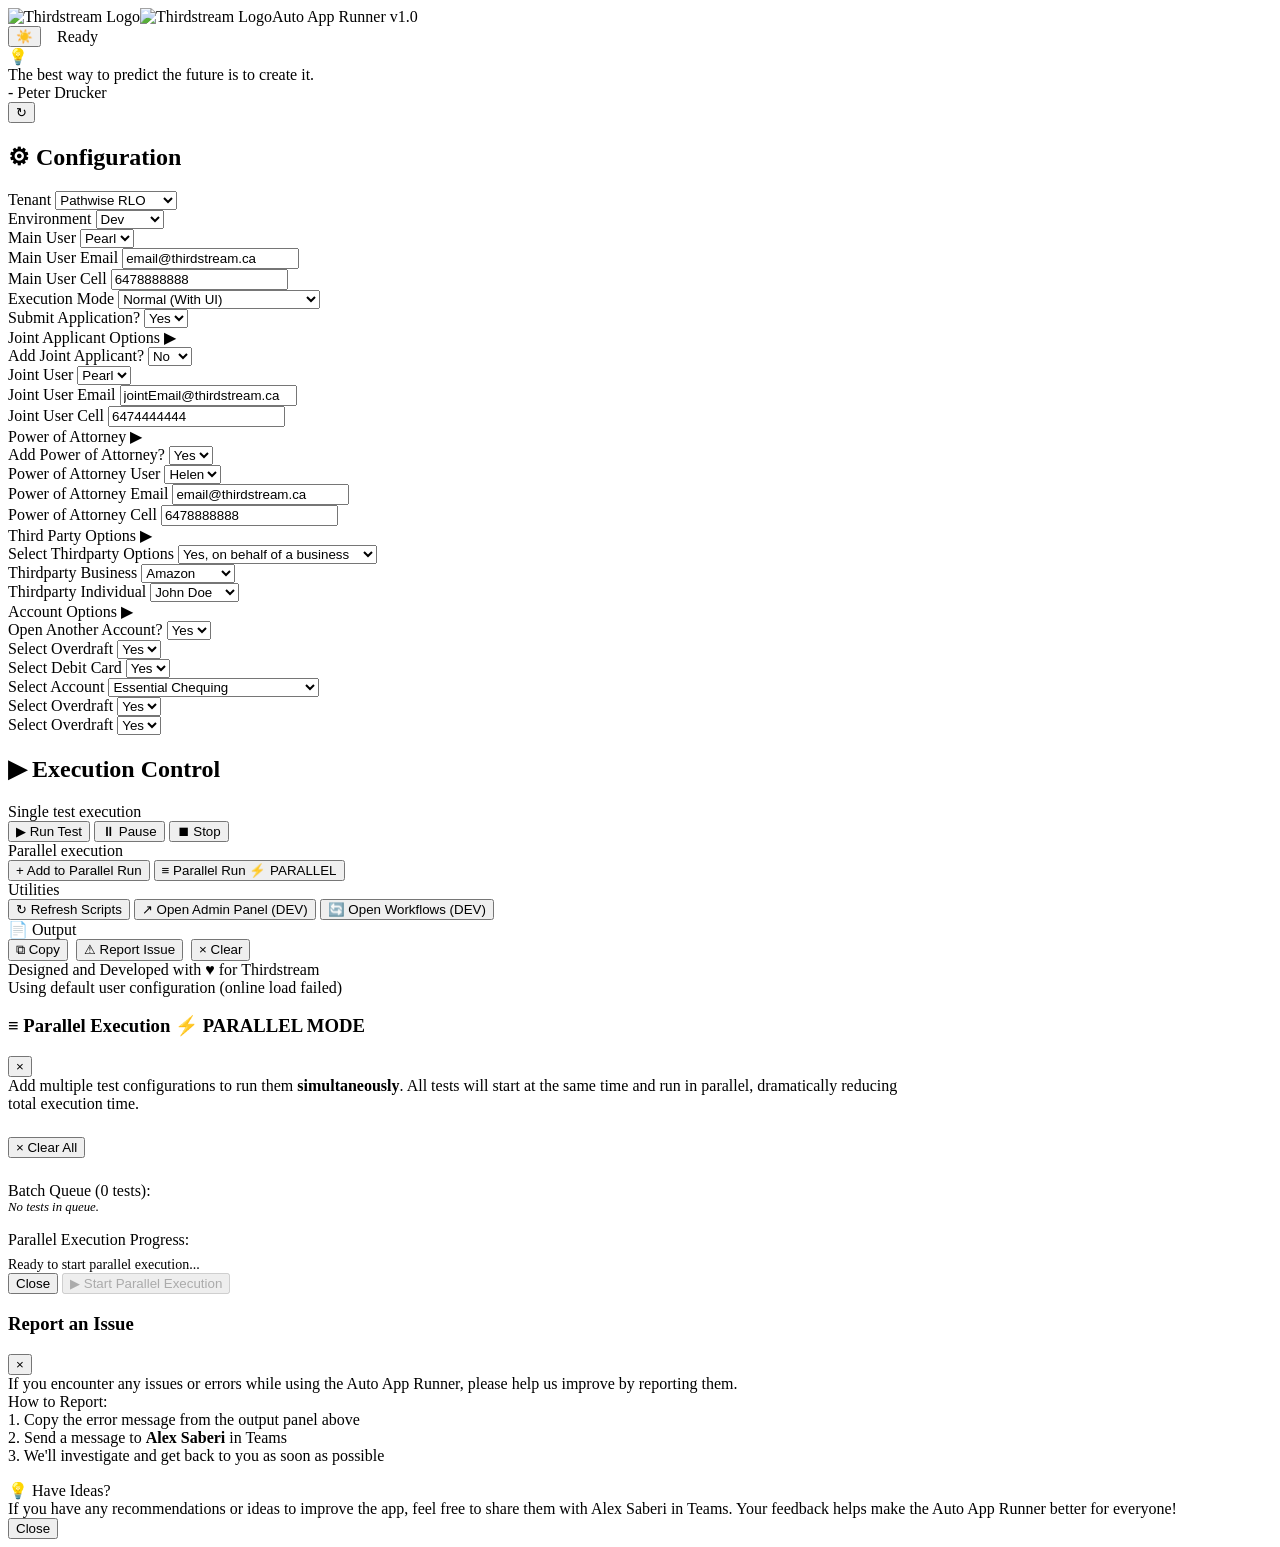
==== commit c97293c6: "Update index.html" ====
--- a/index.html
+++ b/index.html
@@ -4,7 +4,7 @@
   <meta charset="UTF-8" />
   <meta name="viewport" content="width=device-width, initial-scale=1.0" />
   <title>Auto App Runner - Thirdstream</title>
-  <link rel="stylesheet" href="styless.css">
+  <link rel="stylesheet" href="https://raw.githubusercontent.com/alireza-saberironaghi/playwright-scripts/refs/heads/main/styless.css">
 </head>
 <body>
   <div class="app-container">
@@ -1728,4 +1728,4 @@
 
   <script src="renderer.js"></script>
 </body>
-</html>+</html>
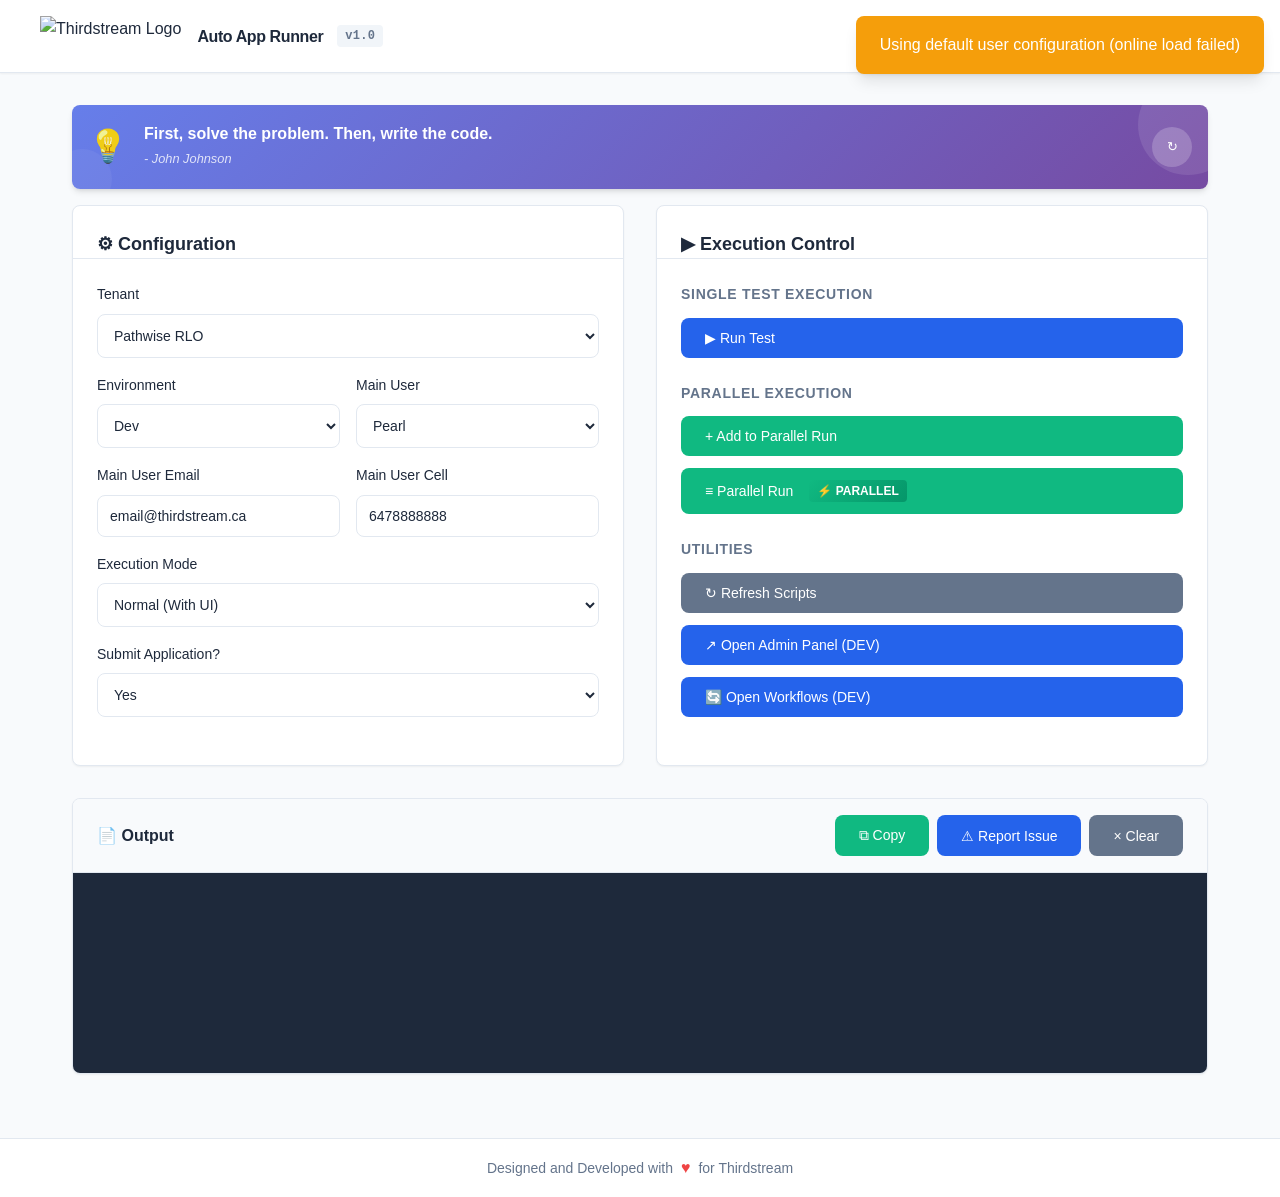
==== commit 4122dc11: "Update index.html" ====
--- a/index.html
+++ b/index.html
@@ -4,7 +4,1005 @@
   <meta charset="UTF-8" />
   <meta name="viewport" content="width=device-width, initial-scale=1.0" />
   <title>Auto App Runner - Thirdstream</title>
-  <link rel="stylesheet" href="https://raw.githubusercontent.com/alireza-saberironaghi/playwright-scripts/refs/heads/main/styless.css">
+  <style>
+  * {
+  margin: 0;
+  padding: 0;
+  box-sizing: border-box;
+}
+
+:root {
+  --primary-color: #2563eb;
+  --primary-hover: #1d4ed8;
+  --secondary-color: #64748b;
+  --success-color: #10b981;
+  --warning-color: #f59e0b;
+  --error-color: #ef4444;
+  --background: #f8fafc;
+  --card-background: #ffffff;
+  --border-color: #e2e8f0;
+  --text-primary: #1e293b;
+  --text-secondary: #64748b;
+  --shadow-sm: 0 1px 2px 0 rgb(0 0 0 / 0.05);
+  --shadow-md: 0 4px 6px -1px rgb(0 0 0 / 0.1), 0 2px 4px -2px rgb(0 0 0 / 0.1);
+  --shadow-lg: 0 10px 15px -3px rgb(0 0 0 / 0.1), 0 4px 6px -4px rgb(0 0 0 / 0.1);
+  --radius: 8px;
+  --gradient-primary: linear-gradient(135deg, #667eea 0%, #764ba2 100%);
+  --gradient-success: linear-gradient(135deg, #84fab0 0%, #8fd3f4 100%);
+  --gradient-warning: linear-gradient(135deg, #ffecd2 0%, #fcb69f 100%);
+}
+
+/* Dark theme variables */
+[data-theme="dark"] {
+  --primary-color: #3b82f6;
+  --primary-hover: #2563eb;
+  --secondary-color: #6b7280;
+  --success-color: #10b981;
+  --warning-color: #f59e0b;
+  --error-color: #ef4444;
+  --background: #0f172a;
+  --card-background: #1e293b;
+  --border-color: #334155;
+  --text-primary: #f1f5f9;
+  --text-secondary: #94a3b8;
+  --shadow-sm: 0 1px 2px 0 rgb(0 0 0 / 0.3);
+  --shadow-md: 0 4px 6px -1px rgb(0 0 0 / 0.3), 0 2px 4px -2px rgb(0 0 0 / 0.3);
+  --shadow-lg: 0 10px 15px -3px rgb(0 0 0 / 0.4), 0 4px 6px -4px rgb(0 0 0 / 0.4);
+  --gradient-primary: linear-gradient(135deg, #4f46e5 0%, #7c3aed 100%);
+  --gradient-success: linear-gradient(135deg, #059669 0%, #0d9488 100%);
+  --gradient-warning: linear-gradient(135deg, #d97706 0%, #ea580c 100%);
+}
+
+body {
+  font-family: 'Inter', -apple-system, BlinkMacSystemFont, 'Segoe UI', Roboto, sans-serif;
+  background: var(--background);
+  color: var(--text-primary);
+  line-height: 1.6;
+}
+
+.app-container {
+  min-height: 100vh;
+  display: flex;
+  flex-direction: column;
+}
+
+.header {
+  background: var(--card-background);
+  border-bottom: 1px solid var(--border-color);
+  padding: 1rem 2rem;
+  box-shadow: var(--shadow-sm);
+}
+
+.header-content {
+  max-width: 1200px;
+  margin: 0 auto;
+  display: flex;
+  align-items: center;
+  justify-content: space-between;
+}
+
+.logo {
+  display: flex;
+  align-items: center;
+  gap: 0.75rem;
+  font-size: 1.25rem;
+  font-weight: 600;
+  color: var(--primary-color);
+}
+
+.logo-icon {
+  width: 32px;
+  height: 32px;
+  background: linear-gradient(135deg, var(--primary-color), var(--primary-hover));
+  border-radius: 6px;
+  display: flex;
+  align-items: center;
+  justify-content: center;
+  color: white;
+  font-weight: bold;
+}
+
+.company-logo {
+  height: 40px;
+  width: auto;
+  margin-right: 1rem;
+  transition: opacity 0.3s ease;
+}
+
+/* Hide dark logo by default */
+.company-logo.dark {
+  display: none;
+}
+
+/* Show dark logo and hide light logo in dark theme */
+[data-theme="dark"] .company-logo.light {
+  display: none;
+}
+
+[data-theme="dark"] .company-logo.dark {
+  display: block;
+}
+
+.app-title {
+  display: flex;
+  align-items: center;
+  gap: 0.5rem;
+  font-family: 'Inter', 'Segoe UI', -apple-system, BlinkMacSystemFont, sans-serif;
+  font-size: 1.125rem;
+  font-weight: 700;
+  color: var(--text-primary);
+  letter-spacing: -0.025em;
+  line-height: 1.2;
+}
+
+.app-name {
+  font-family: 'Inter', 'Segoe UI', -apple-system, BlinkMacSystemFont, sans-serif;
+  font-size: 1rem;
+  font-weight: 800;
+  color: var(--text-primary);
+  letter-spacing: -0.025em;
+  line-height: 1.2;
+  margin: 0;
+}
+
+.version-tag {
+  display: inline-flex;
+  align-items: center;
+  padding: 0.25rem 0.5rem;
+  background: #f1f5f9;
+  color: #64748b;
+  border-radius: 4px;
+  font-size: 0.75rem;
+  font-weight: 600;
+  margin-left: 0.375rem;
+  font-family: 'Inter', monospace;
+  letter-spacing: 0.025em;
+}
+
+.status-indicator {
+  display: flex;
+  align-items: center;
+  gap: 0.5rem;
+  padding: 0.5rem 1rem;
+  background: #f1f5f9;
+  border-radius: 20px;
+  font-size: 0.875rem;
+  font-weight: 500;
+  border: 1px solid var(--border-color);
+}
+
+.status-dot {
+  width: 8px;
+  height: 8px;
+  border-radius: 50%;
+  background: var(--secondary-color);
+  animation: pulse 2s infinite;
+}
+
+.status-indicator.ready .status-dot {
+  background: var(--success-color);
+  animation: none;
+}
+
+.status-indicator.running .status-dot {
+  background: var(--primary-color);
+  animation: pulse 1s infinite;
+}
+
+.status-indicator.paused .status-dot {
+  background: var(--warning-color);
+  animation: none;
+}
+
+.status-indicator.error .status-dot {
+  background: var(--error-color);
+  animation: none;
+}
+
+.status-indicator.completed .status-dot {
+  background: var(--success-color);
+  animation: none;
+}
+
+@keyframes pulse {
+  0%, 100% {
+    opacity: 1;
+  }
+  50% {
+    opacity: 0.5;
+  }
+}
+
+.main-content {
+  flex: 1;
+  padding: 2rem;
+  max-width: 1200px;
+  margin: 0 auto;
+  width: 100%;
+}
+
+.content-grid {
+  display: grid;
+  grid-template-columns: 1fr 1fr;
+  gap: 2rem;
+  margin-bottom: 2rem;
+}
+
+/* NEW: Motivation Banner Styles */
+.motivation-banner {
+  grid-column: 1 / -1;
+  background: var(--gradient-primary);
+  border-radius: var(--radius);
+  padding: 1rem;
+  margin-bottom: 1rem;
+  position: relative;
+  overflow: hidden;
+  color: white;
+  box-shadow: var(--shadow-md);
+}
+
+.motivation-banner::before {
+  content: '';
+  position: absolute;
+  top: 0;
+  right: 0;
+  width: 100px;
+  height: 100px;
+  background: rgba(255, 255, 255, 0.1);
+  border-radius: 50%;
+  transform: translate(30px, -30px);
+}
+
+.motivation-banner::after {
+  content: '';
+  position: absolute;
+  bottom: 0;
+  left: 0;
+  width: 60px;
+  height: 60px;
+  background: rgba(255, 255, 255, 0.05);
+  border-radius: 50%;
+  transform: translate(-20px, 20px);
+}
+
+.motivation-content {
+  position: relative;
+  z-index: 1;
+  display: flex;
+  align-items: center;
+  gap: 1rem;
+}
+
+.motivation-icon {
+  font-size: 2rem;
+  opacity: 0.9;
+}
+
+.motivation-text {
+  flex: 1;
+}
+
+.motivation-quote {
+  font-size: 1rem;
+  font-weight: 600;
+  margin-bottom: 0.25rem;
+  line-height: 1.3;
+}
+
+.motivation-author {
+  font-size: 0.8rem;
+  opacity: 0.8;
+  font-style: italic;
+}
+
+.motivation-refresh {
+  background: rgba(255, 255, 255, 0.2);
+  border: none;
+  color: white;
+  padding: 0.5rem;
+  border-radius: 50%;
+  cursor: pointer;
+  transition: all 0.2s ease;
+  width: 40px;
+  height: 40px;
+  display: flex;
+  align-items: center;
+  justify-content: center;
+}
+
+.motivation-refresh:hover {
+  background: rgba(255, 255, 255, 0.3);
+  transform: rotate(180deg);
+}
+
+.card {
+  background: var(--card-background);
+  border-radius: var(--radius);
+  border: 1px solid var(--border-color);
+  box-shadow: var(--shadow-sm);
+  overflow: hidden;
+}
+
+.card-header {
+  padding: 1.5rem 1.5rem 0;
+  border-bottom: 1px solid var(--border-color);
+  margin-bottom: 1.5rem;
+}
+
+.card-title {
+  font-size: 1.125rem;
+  font-weight: 600;
+  color: var(--text-primary);
+  display: flex;
+  align-items: center;
+  gap: 0.5rem;
+}
+
+.card-body {
+  padding: 0 1.5rem 1.5rem;
+}
+
+.form-section {
+  margin-bottom: 1.5rem;
+}
+
+.section-title {
+  font-size: 0.875rem;
+  font-weight: 600;
+  color: var(--text-secondary);
+  text-transform: uppercase;
+  letter-spacing: 0.05em;
+  margin-bottom: 0.75rem;
+  display: flex;
+  align-items: center;
+  gap: 0.5rem;
+}
+
+.form-group {
+  margin-bottom: 1rem;
+}
+
+.form-label {
+  display: block;
+  font-size: 0.875rem;
+  font-weight: 500;
+  color: var(--text-primary);
+  margin-bottom: 0.5rem;
+}
+
+.form-control {
+  width: 100%;
+  padding: 0.75rem;
+  border: 1px solid var(--border-color);
+  border-radius: var(--radius);
+  font-size: 0.875rem;
+  transition: all 0.2s ease;
+  background: var(--card-background);
+  color: var(--text-primary);
+}
+
+.form-control:focus {
+  outline: none;
+  border-color: var(--primary-color);
+  box-shadow: 0 0 0 3px rgb(37 99 235 / 0.1);
+}
+
+.form-control:disabled {
+  background: #f1f5f9;
+  color: var(--text-secondary);
+  cursor: not-allowed;
+}
+
+/* Dark theme form control overrides */
+[data-theme="dark"] .form-control {
+  background: #334155;
+  border-color: #475569;
+  color: var(--text-primary);
+}
+
+[data-theme="dark"] .form-control:focus {
+  background: #334155;
+  border-color: var(--primary-color);
+  box-shadow: 0 0 0 3px rgb(59 130 246 / 0.2);
+}
+
+[data-theme="dark"] .form-control:disabled {
+  background: #1e293b;
+  color: var(--text-secondary);
+  border-color: #334155;
+}
+
+[data-theme="dark"] .form-control option {
+  background: #334155;
+  color: var(--text-primary);
+}
+
+/* Modal Styles */
+.modal {
+  display: none;
+  position: fixed;
+  z-index: 1000;
+  left: 0;
+  top: 0;
+  width: 100%;
+  height: 100%;
+  background-color: rgba(0, 0, 0, 0.5);
+  backdrop-filter: blur(4px);
+}
+
+.modal.show {
+  display: flex;
+  align-items: center;
+  justify-content: center;
+}
+
+.modal-content {
+  background: var(--card-background);
+  border-radius: var(--radius);
+  padding: 2rem;
+  width: 90%;
+  max-width: 500px;
+  box-shadow: var(--shadow-lg);
+  border: 1px solid var(--border-color);
+  position: relative;
+  animation: modalSlideIn 0.3s ease;
+}
+
+@keyframes modalSlideIn {
+  from {
+    opacity: 0;
+    transform: translateY(-20px);
+  }
+  to {
+    opacity: 1;
+    transform: translateY(0);
+  }
+}
+
+.modal-header {
+  display: flex;
+  align-items: center;
+  justify-content: space-between;
+  margin-bottom: 1.5rem;
+  padding-bottom: 1rem;
+  border-bottom: 1px solid var(--border-color);
+}
+
+.modal-title {
+  font-size: 1.25rem;
+  font-weight: 600;
+  color: var(--text-primary);
+  margin: 0;
+}
+
+.modal-close {
+  background: none;
+  border: none;
+  font-size: 1.5rem;
+  cursor: pointer;
+  color: var(--text-secondary);
+  padding: 0;
+  width: 30px;
+  height: 30px;
+  display: flex;
+  align-items: center;
+  justify-content: center;
+  border-radius: 4px;
+  transition: all 0.2s ease;
+}
+
+.modal-close:hover {
+  background: var(--border-color);
+  color: var(--text-primary);
+}
+
+.modal-body {
+  margin-bottom: 1.5rem;
+}
+
+.modal-text {
+  color: var(--text-secondary);
+  line-height: 1.6;
+  margin-bottom: 1rem;
+}
+
+.modal-contact {
+  background: #f8fafc;
+  padding: 1rem;
+  border-radius: var(--radius);
+  border: 1px solid var(--border-color);
+}
+
+[data-theme="dark"] .modal-contact {
+  background: #0f172a;
+}
+
+.modal-contact-title {
+  font-weight: 600;
+  color: var(--text-primary);
+  margin-bottom: 0.5rem;
+}
+
+.modal-contact-info {
+  color: var(--text-secondary);
+  font-size: 0.875rem;
+}
+
+.modal-footer {
+  display: flex;
+  gap: 0.75rem;
+  justify-content: flex-end;
+}
+
+.btn-sm {
+  padding: 0.5rem 1rem;
+  font-size: 0.875rem;
+}
+
+.form-grid {
+  display: grid;
+  grid-template-columns: 1fr 1fr;
+  gap: 1rem;
+}
+
+/* Dynamic collapsible sections */
+.toggle-section {
+  border: 1px solid var(--border-color);
+  border-radius: var(--radius);
+  overflow: hidden;
+  margin-bottom: 1rem;
+}
+
+.toggle-header {
+  background: #f8fafc;
+  padding: 0.75rem 1rem;
+  border-bottom: 1px solid var(--border-color);
+  cursor: pointer;
+  display: flex;
+  align-items: center;
+  justify-content: space-between;
+  font-weight: 500;
+  user-select: none;
+  transition: background-color 0.2s ease;
+}
+
+[data-theme="dark"] .toggle-header {
+  background: #0f172a;
+}
+
+.toggle-header:hover {
+  background: #f1f5f9;
+}
+
+[data-theme="dark"] .toggle-header:hover {
+  background: #1e293b;
+}
+
+.toggle-content {
+  padding: 1rem;
+  display: none;
+}
+
+.toggle-content.active {
+  display: block;
+}
+
+.toggle-icon {
+  transition: transform 0.2s ease;
+  font-size: 0.875rem;
+}
+
+.toggle-header.active .toggle-icon {
+  transform: rotate(90deg);
+}
+
+.button-group {
+  display: flex;
+  flex-direction: column;
+  gap: 0.75rem;
+  align-items: stretch;
+}
+
+.btn {
+  display: inline-flex;
+  align-items: center;
+  gap: 0.5rem;
+  padding: 0.75rem 1.5rem;
+  border: none;
+  border-radius: var(--radius);
+  font-size: 0.875rem;
+  font-weight: 500;
+  cursor: pointer;
+  transition: all 0.2s ease;
+  text-decoration: none;
+  white-space: nowrap;
+}
+
+.btn:disabled {
+  opacity: 0.5;
+  cursor: not-allowed;
+}
+
+.btn-primary {
+  background: var(--primary-color);
+  color: white;
+}
+
+.btn-primary:hover:not(:disabled) {
+  background: var(--primary-hover);
+  box-shadow: var(--shadow-md);
+}
+
+.btn-warning {
+  background: var(--warning-color);
+  color: white;
+}
+
+.btn-warning:hover:not(:disabled) {
+  background: #d97706;
+}
+
+.btn-danger {
+  background: var(--error-color);
+  color: white;
+}
+
+.btn-danger:hover:not(:disabled) {
+  background: #dc2626;
+}
+
+.btn-secondary {
+  background: var(--secondary-color);
+  color: white;
+}
+
+.btn-success {
+  background: var(--success-color);
+  color: white;
+}
+
+.btn-success:hover:not(:disabled) {
+  background: #059669;
+}
+
+.output-panel {
+  grid-column: 1 / -1;
+  background: var(--card-background);
+  border-radius: var(--radius);
+  border: 1px solid var(--border-color);
+  box-shadow: var(--shadow-sm);
+  overflow: hidden;
+}
+
+.output-header {
+  padding: 1rem 1.5rem;
+  border-bottom: 1px solid var(--border-color);
+  background: #f8fafc;
+  display: flex;
+  align-items: center;
+  justify-content: space-between;
+}
+
+[data-theme="dark"] .output-header {
+  background: #0f172a;
+}
+
+.output-title {
+  font-weight: 600;
+  color: var(--text-primary);
+}
+
+.output-content {
+  height: 200px;
+  overflow-y: auto;
+  padding: 1rem;
+  background: #1e293b;
+  color: #e2e8f0;
+  font-family: 'JetBrains Mono', 'Fira Code', monospace;
+  font-size: 0.8rem;
+  line-height: 1.5;
+  white-space: pre-wrap;
+}
+
+.hidden {
+  display: none !important;
+}
+
+/* Status styles for backward compatibility */
+.status {
+  padding: 10px;
+  margin: 10px 0;
+  border-radius: 5px;
+  font-weight: bold;
+}
+.status.running { background-color: #fff3cd; color: #856404; border: 1px solid #ffeaa7; }
+.status.success { background-color: #d4edda; color: #155724; border: 1px solid #c3e6cb; }
+.status.error { background-color: #f8d7da; color: #721c24; border: 1px solid #f5c6cb; }
+.status.paused { background-color: #e2e3e5; color: #383d41; border: 1px solid #d6d8db; }
+
+/* Responsive Design */
+@media (max-width: 768px) {
+  .content-grid {
+    grid-template-columns: 1fr;
+  }
+  
+  .form-grid {
+    grid-template-columns: 1fr;
+  }
+  
+  .button-group {
+    flex-direction: column;
+    align-items: stretch;
+  }
+  
+  .main-content {
+    padding: 1rem;
+  }
+
+  .header-content {
+    flex-direction: column;
+    gap: 1rem;
+    align-items: flex-start;
+  }
+
+  .tips-grid {
+    grid-template-columns: 1fr;
+  }
+
+  .motivation-content {
+    flex-direction: column;
+    text-align: center;
+    gap: 1rem;
+  }
+}
+
+.notification {
+  position: fixed;
+  top: 1rem;
+  right: 1rem;
+  padding: 1rem 1.5rem;
+  border-radius: var(--radius);
+  box-shadow: var(--shadow-lg);
+  color: white;
+  font-weight: 500;
+  z-index: 1000;
+  transform: translateX(100%);
+  transition: transform 0.3s ease;
+}
+
+.notification.show {
+  transform: translateX(0);
+}
+
+.notification.success { background: var(--success-color); }
+.notification.error { background: var(--error-color); }
+.notification.warning { background: var(--warning-color); }
+
+.output-content::-webkit-scrollbar {
+  width: 8px;
+}
+
+.output-content::-webkit-scrollbar-track {
+  background: #2d3748;
+}
+
+.output-content::-webkit-scrollbar-thumb {
+  background: #4a5568;
+  border-radius: 4px;
+}
+
+.output-content::-webkit-scrollbar-thumb:hover {
+  background: #718096;
+}
+
+/* Theme Toggle Button */
+.theme-toggle {
+  position: relative;
+  width: 60px;
+  height: 30px;
+  background: var(--border-color);
+  border-radius: 15px;
+  cursor: pointer;
+  transition: all 0.3s ease;
+  border: none;
+  outline: none;
+}
+
+.theme-toggle:hover {
+  background: var(--secondary-color);
+}
+
+.theme-toggle-slider {
+  position: absolute;
+  top: 3px;
+  left: 3px;
+  width: 24px;
+  height: 24px;
+  background: white;
+  border-radius: 50%;
+  transition: all 0.3s ease;
+  display: flex;
+  align-items: center;
+  justify-content: center;
+  font-size: 12px;
+  box-shadow: 0 2px 4px rgba(0, 0, 0, 0.2);
+}
+
+[data-theme="dark"] .theme-toggle {
+  background: var(--primary-color);
+}
+
+[data-theme="dark"] .theme-toggle-slider {
+  transform: translateX(30px);
+  background: #1e293b;
+  color: #f1f5f9;
+}
+
+/* Dark theme status indicator adjustments */
+[data-theme="dark"] .status-indicator {
+  background: #334155;
+  border-color: var(--border-color);
+}
+
+/* Dark theme version tag styling */
+[data-theme="dark"] .version-tag {
+  background: #334155 !important;
+  color: var(--text-secondary) !important;
+}
+
+/* Dark theme placeholder text */
+[data-theme="dark"] .form-control::placeholder {
+  color: #64748b;
+}
+
+/* Footer Styles */
+.footer {
+  background: var(--card-background);
+  border-top: 1px solid var(--border-color);
+  padding: 1rem 2rem;
+  text-align: center;
+  color: var(--text-secondary);
+  font-size: 0.875rem;
+  margin-top: auto;
+}
+
+.footer-text {
+  display: flex;
+  align-items: center;
+  justify-content: center;
+  gap: 0.5rem;
+}
+
+.footer-heart {
+  color: #ef4444;
+  font-size: 1rem;
+  animation: heartbeat 2s ease-in-out infinite;
+}
+
+@keyframes heartbeat {
+  0%, 100% {
+    transform: scale(1);
+  }
+  50% {
+    transform: scale(1.1);
+  }
+}
+
+/* Parallel Batch Styles */
+.parallel-badge {
+  background: linear-gradient(135deg, #10b981, #059669);
+  color: white;
+  padding: 0.25rem 0.5rem;
+  border-radius: 4px;
+  font-size: 0.75rem;
+  font-weight: 600;
+  display: inline-flex;
+  align-items: center;
+  gap: 0.25rem;
+  margin-left: 0.5rem;
+}
+
+.batch-stats {
+  display: grid;
+  grid-template-columns: repeat(auto-fit, minmax(120px, 1fr));
+  gap: 0.5rem;
+  margin: 1rem 0;
+}
+
+.batch-stat-card {
+  background: var(--card-background);
+  border: 1px solid var(--border-color);
+  border-radius: var(--radius);
+  padding: 0.75rem;
+  text-align: center;
+}
+
+.batch-stat-number {
+  font-size: 1.5rem;
+  font-weight: 700;
+  color: var(--primary-color);
+}
+
+.batch-stat-label {
+  font-size: 0.75rem;
+  color: var(--text-secondary);
+  text-transform: uppercase;
+  letter-spacing: 0.05em;
+}
+
+.parallel-progress {
+  margin: 1rem 0;
+}
+
+.parallel-progress-bar {
+  background: var(--border-color);
+  height: 8px;
+  border-radius: 4px;
+  overflow: hidden;
+  position: relative;
+}
+
+.parallel-progress-fill {
+  background: linear-gradient(90deg, var(--primary-color), var(--success-color));
+  height: 100%;
+  width: 0%;
+  transition: width 0.3s ease;
+  position: relative;
+}
+
+.parallel-progress-fill::after {
+  content: '';
+  position: absolute;
+  top: 0;
+  left: 0;
+  right: 0;
+  bottom: 0;
+  background: linear-gradient(90deg, transparent, rgba(255,255,255,0.3), transparent);
+  animation: shimmer 2s infinite;
+}
+
+@keyframes shimmer {
+  0% { transform: translateX(-100%); }
+  100% { transform: translateX(100%); }
+}
+
+.test-status-grid {
+  display: grid;
+  grid-template-columns: repeat(auto-fill, minmax(200px, 1fr));
+  gap: 0.5rem;
+  margin-top: 1rem;
+}
+
+.test-status-item {
+  background: var(--card-background);
+  border: 1px solid var(--border-color);
+  border-radius: var(--radius);
+  padding: 0.75rem;
+  display: flex;
+  align-items: center;
+  gap: 0.5rem;
+  font-size: 0.875rem;
+}
+
+.test-status-item.running {
+  border-color: var(--primary-color);
+  background: rgba(37, 99, 235, 0.05);
+}
+
+.test-status-item.completed {
+  border-color: var(--success-color);
+  background: rgba(16, 185, 129, 0.05);
+}
+
+.test-status-item.failed {
+  border-color: var(--error-color);
+  background: rgba(239, 68, 68, 0.05);
+}
+
+.test-status-icon {
+  font-size: 1rem;
+}
+  </style>
 </head>
 <body>
   <div class="app-container">
